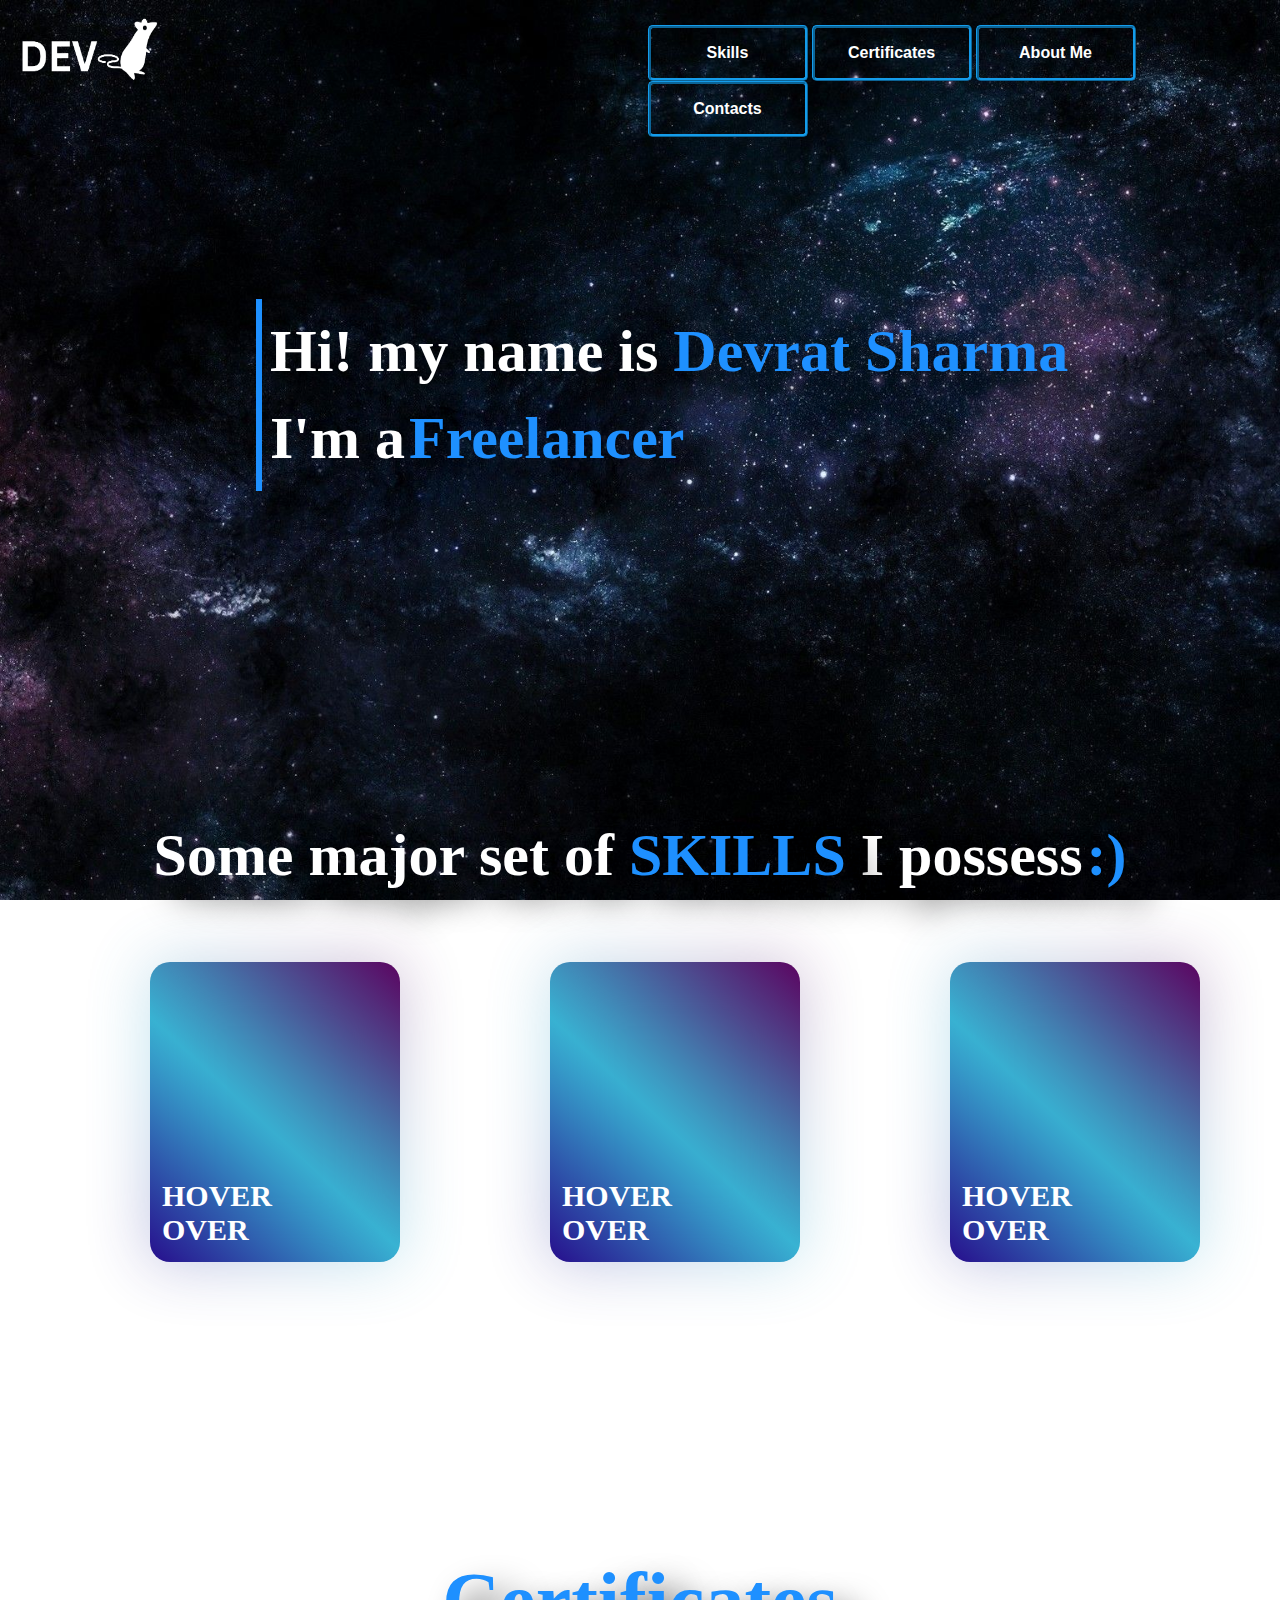
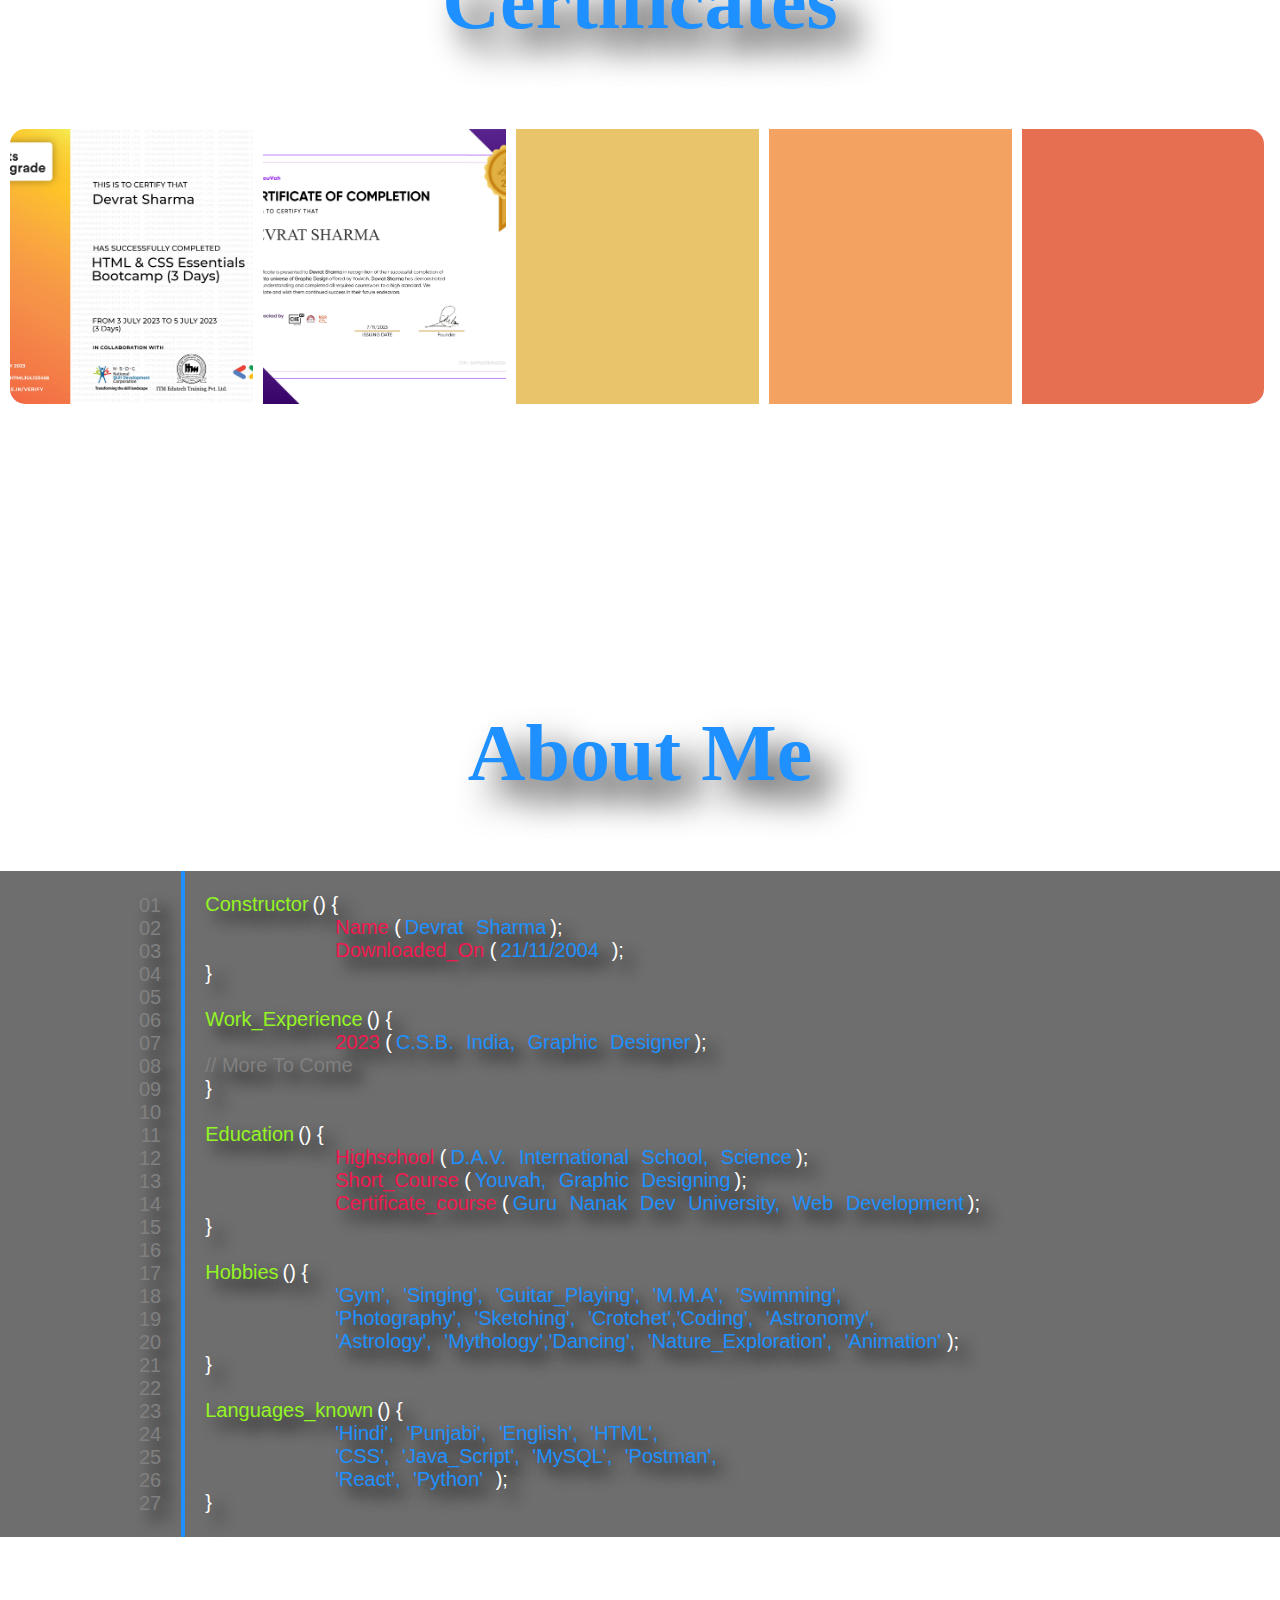
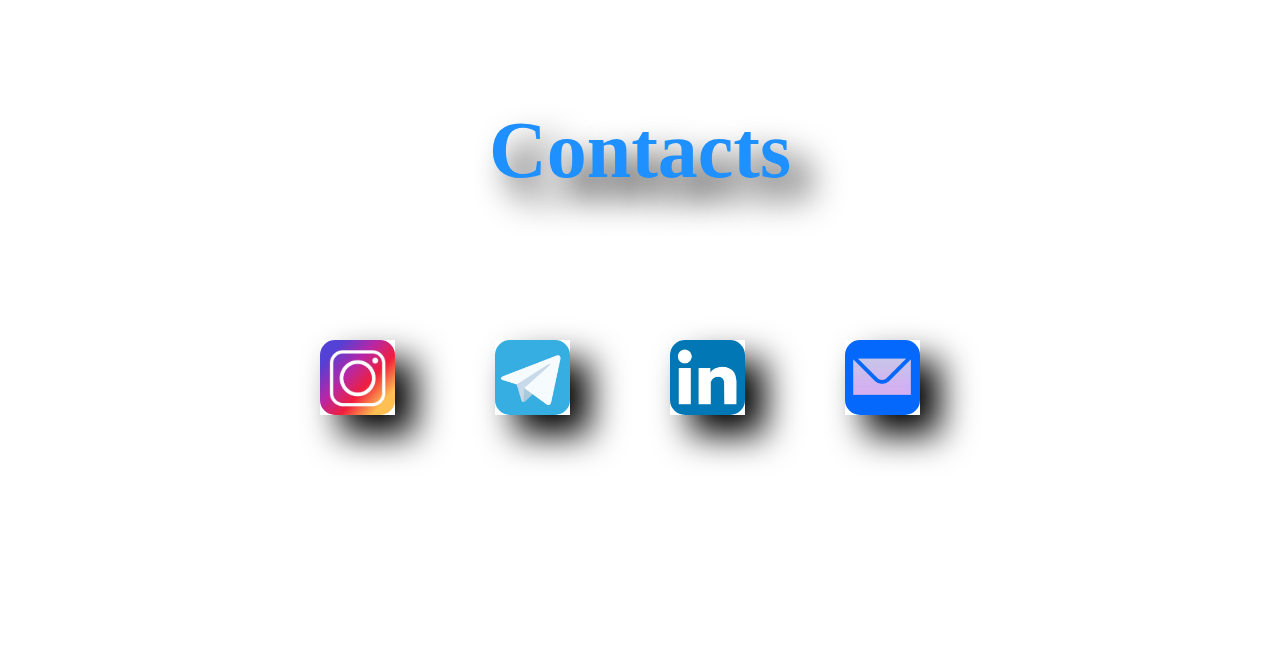
==== index.html @ ae005a3c "Update index.html" ====
<html>
<head>
<meta charset="UTF-8">
<meta name="viewport" content="width=device-width, initial-scale=1.0">
<title>My Portfolio</title>
<link rel="stylesheet" href="bg.css">
</head>
<body>
  <div>
                 <div class=top>
<div class="logo">
    <img src="Dev_logo_w_trans.png" height="75px" width="150px">
</div>
    
    
                <div class="corner_button">
                    <button onclick="scrollFunction1()">Skills</button>
                    <button onclick="scrollFunction2()">Certificates</button>
                    <button onclick="scrollFunction3()">About Me</button>
                    <button onclick="scrollFunction4()">Contacts</button>
                  </div>
                </div>
                  <BR><BR><br>
                    <BR><BR><br>
                        <BR><BR>
                          <br>
                          <BR>
                      
                      
                    
                                             <div class="border">
                                                <br>

    <div class="para">
        <span class="text intro">Hi! my name is </span>
        <span class="text name">Devrat Sharma</span>
     </div>
     <br>

   <div class="container">
    <span class="text first-text">I'm a</span>
    <span class="text sec-text">Freelancer</span>
     </div>
<script>
    const text = document.querySelector(".sec-text");
    const textLoad = () => {
        setTimeout(() => {
            text.textContent = "Freelancer";
        },0);
        setTimeout(() => {
            text.textContent = "F@e$l!n^&r";
        }, 1600);
        setTimeout(() => {
            text.textContent = "!@#$$%$l!@^*&";
        }, 1700);
        setTimeout(() => {
            text.textContent = "D#*(lo#$#r";
        }, 1800);
        setTimeout(() => {
            text.textContent = "D1v#^p7r";
        }, 1900);
        setTimeout(() => {
            text.textContent = "Developer";
        }, 2000);
        setTimeout(() => {
            text.textContent = "D1v#^p7r";
        }, 3600);
        setTimeout(() => {
            text.textContent = "!@#$$%$l!@^*&#(E)";
        }, 3700);
        setTimeout(() => {
            text.textContent = "8r4p%^&c De(ig%^0";
        }, 3800);
        setTimeout(() => {
            text.textContent = "Gr&*h!c D=+ig_er";
        }, 3900);
        setTimeout(() => {
            text.textContent = "Graphic Designer";
        }, 4000);
        setTimeout(() => {
            text.textContent = "Gr&*h!c D=+ig_er";
        }, 5600);
        setTimeout(() => {
            text.textContent = "8r4p%^&c De(ig%^0";
        }, 5700);
        setTimeout(() => {
            text.textContent = "!@#$$%$l!@^*&";
        }, 5800);
        setTimeout(() => {
            text.textContent = "F@e$l!n^&r";
        }, 5900);
    }
    textLoad();
    setInterval(textLoad, 6000);
</script><br>
                                             </div> <br>

<br> <BR><BR><br>
    <BR><BR><br><br><br><br><br>
        
        <BR><BR>  <BR>
            
          
    <div class="skills_heading"  id="cardsid">
      <span class="text start">Some major set of </span>
      <span class="text mid">SKILLS </span>
      <span class="text after"> I </span>
      <span class="text emoji">possess</span>
      <span class="text end">:)</span>
   </div>
               
             <BR><BR><br><br>
<div class="cards"><link rel="stylesheet" href="hovercard.css"><script src="button_refernce.js"></script>
    <div class="hover_card">
        <div class="canvas">
          <div class="tracker tr-1"></div>
          <div class="tracker tr-2"></div>
          <div class="tracker tr-3"></div>
          <div class="tracker tr-4"></div>
          <div class="tracker tr-5"></div>
          <div class="tracker tr-6"></div>
          <div class="tracker tr-7"></div>
          <div class="tracker tr-8"></div>
          <div class="tracker tr-9"></div>
          <div class="tracker tr-10"></div>
          <div class="tracker tr-11"></div>
          <div class="tracker tr-12"></div>
          <div class="tracker tr-13"></div>
          <div class="tracker tr-14"></div>
          <div class="tracker tr-15"></div>
          <div class="tracker tr-16"></div>
          <div class="tracker tr-17"></div>
          <div class="tracker tr-18"></div>
          <div class="tracker tr-19"></div>
          <div class="tracker tr-20"></div>
          <div class="tracker tr-21"></div>
          <div class="tracker tr-22"></div>
          <div class="tracker tr-23"></div>
          <div class="tracker tr-24"></div>
          <div class="tracker tr-25"></div>
          <div id="card">
          <p id="prompt">HOVER OVER</p>
            <div class="title">Graphic<br>Designing</div>
            <div class="subtitle">
              
            </div>
            
          </div>
                   
        </div>
      </div>






    <div class="hover_card">
  <div class="canvas">
    <div class="tracker tr-1"></div>
    <div class="tracker tr-2"></div>
    <div class="tracker tr-3"></div>
    <div class="tracker tr-4"></div>
    <div class="tracker tr-5"></div>
    <div class="tracker tr-6"></div>
    <div class="tracker tr-7"></div>
    <div class="tracker tr-8"></div>
    <div class="tracker tr-9"></div>
    <div class="tracker tr-10"></div>
    <div class="tracker tr-11"></div>
    <div class="tracker tr-12"></div>
    <div class="tracker tr-13"></div>
    <div class="tracker tr-14"></div>
    <div class="tracker tr-15"></div>
    <div class="tracker tr-16"></div>
    <div class="tracker tr-17"></div>
    <div class="tracker tr-18"></div>
    <div class="tracker tr-19"></div>
    <div class="tracker tr-20"></div>
    <div class="tracker tr-21"></div>
    <div class="tracker tr-22"></div>
    <div class="tracker tr-23"></div>
    <div class="tracker tr-24"></div>
    <div class="tracker tr-25"></div>
    <div id="card">
    <p id="prompt">HOVER OVER</p>
      <div class="title">Web<br>Developing</div>
      <div class="subtitle">
        
      </div>
      
    </div>
  </div>
</div>






 <div class="hover_card">
    <div class="canvas">
      <div class="tracker tr-1"></div>
      <div class="tracker tr-2"></div>
      <div class="tracker tr-3"></div>
      <div class="tracker tr-4"></div>
      <div class="tracker tr-5"></div>
      <div class="tracker tr-6"></div>
      <div class="tracker tr-7"></div>
      <div class="tracker tr-8"></div>
      <div class="tracker tr-9"></div>
      <div class="tracker tr-10"></div>
      <div class="tracker tr-11"></div>
      <div class="tracker tr-12"></div>
      <div class="tracker tr-13"></div>
      <div class="tracker tr-14"></div>
      <div class="tracker tr-15"></div>
      <div class="tracker tr-16"></div>
      <div class="tracker tr-17"></div>
      <div class="tracker tr-18"></div>
      <div class="tracker tr-19"></div>
      <div class="tracker tr-20"></div>
      <div class="tracker tr-21"></div>
      <div class="tracker tr-22"></div>
      <div class="tracker tr-23"></div>
      <div class="tracker tr-24"></div>
      <div class="tracker tr-25"></div>
      <div id="card">
      <p id="prompt">HOVER OVER</p>
        <div class="title">Singing<br>and<br> Music Artist</div>
        <div class="subtitle">
          
        </div>
        
      </div>
    </div>
 
  </div>
</div>
<BR><br><br><br><br><BR><br><br><br><br><br><br><br>
<center><div id="certificateid" class="Certificateclass"><p5 style="font-size: 80px; color: dodgerblue; font-weight: 600; text-shadow: 20px 20px 35px rgb(0, 0, 0);">Certificates</p5></div></center>
<BR><BR><br><br>
<div class="palette">
  <div class="color"></div>
  <div class="color"></div>
  <div class="color"><span>#E9C46A</span></div>
  <div class="color"><span>#F4A261</span></div>
  <div class="color"><span>#E76F51</span></div>
</div><link rel="stylesheet" href="carouselend.css">
<BR><br><br><br><br><BR><br><br><br><br><br><br><br>
  <center><div id="aboutid" class="aboutclass"><p6 style="font-size: 80px; color: dodgerblue; font-weight: 600;text-shadow: 20px 20px 35px rgb(0, 0, 0)">About Me</p6></div></center>
  <BR><BR><br><br>
<link rel="stylesheet" href="1about_me.css">
<div class="about_me">
  <div class="numbers">
    <br aria-setsize="0.5px">
    <span>01<br>02<br>03<br>04<br>05<br>06<br>07<br>08<br>09<br>10<br>11<br>12<br>13<br>14<br>15<br>16<br>17<br>18<br>19<br>20<br>21<br>22<br>23<br>24<br>25<br>26<br>27</span>
  </div>
      <div class="text_about_me">
        <br>
        <span class="purple">Constructor</span>
        <span class="white">()  { <br></span>
        <span class="red" style="margin-left: 130px;">Name   </span>
        <span class="white">(</span>
        <span class="blue"> Devrat Sharma</span>
        <span class="white"> ); <br></span>
        <span class="red" style="margin-left: 130px;">Downloaded_On </span>
        <span class="white"> (</span>
        <span class="blue">21/11/2004 </span>
        <span class="white"> ); <br></span>
        <span class="white"> }<br><br></span>
         <span class="purple">Work_Experience</span>
           <span class="white">()  { <br></span>
           <span class="red" style="margin-left: 130px;"> 2023  </span>
           <span class="white">(</span>
           <span class="blue"> C.S.B. India, Graphic Designer</span>
           <span class="white"> ); <br></span>
           <span class="faaltu"> // More To Come <br></span>
           <span class="white"> }<br><br></span>
              <span class="purple">Education</span>
                <span class="white">()  { <br></span>
                  <span class="red" style="margin-left: 130px;">Highschool </span>
                  <span class="white">(</span>
                  <span class="blue"> D.A.V. International School, Science</span>
                  <span class="white"> ); <br></span>
                  <span class="red" style="margin-left: 130px;">Short_Course </span>
                  <span class="white">(</span>
                  <span class="blue"> Youvah, Graphic Designing</span>
                  <span class="white"> ); <br></span>
                  <span class="red" style="margin-left: 130px;">Certificate_course </span>
                  <span class="white">(</span>
                  <span class="blue"> Guru Nanak Dev University, Web Development</span>
                  <span class="white"> ); <br></span>
                  <span class="white"> }<br><br></span>
                      <span class="purple">Hobbies</span>
                       <span class="white">()  { <br></span>
                        <span class="blue" style="margin-left: 130px;">'Gym', 'Singing', 'Guitar_Playing', 'M.M.A', 'Swimming',<br></span>
                        <span class="blue" style="margin-left: 130px;"> 'Photography', 'Sketching', 'Crotchet','Coding', 'Astronomy',<br></span>
                        <span class="blue" style="margin-left: 130px;"> 'Astrology', 'Mythology','Dancing', 'Nature_Exploration', 'Animation'</span><span class="white"> ); <br></span>
                        <span class="white"> }<br><br></span>
                        <span class="purple">Languages_known</span>
                       <span class="white">()  { <br></span>
                        <span class="blue" style="margin-left: 130px;">'Hindi', 'Punjabi', 'English', 'HTML',<br></span><span class="blue" style="margin-left: 130px;"> 'CSS', 'Java_Script', 'MySQL', 'Postman',<br></span><span class="blue" style="margin-left: 130px;"> 'React', 'Python' </span>
                        <span class="white"> ); <br></span>
                        <span class="white"> }<br><br></span>



                    

</div>
</div>
<BR><br><br><br><br><BR><br>
<center><div id="contactid" class="contactclass"><p8 style="font-size: 80px; color: dodgerblue; font-weight: 600; text-shadow: 20px 20px 35px rgb(0, 0, 0);">Contacts</p8></div></center>
<BR><BR><br><br><BR><BR><br><br>
<div class="contact_buttons">
 <button2 style="height: 75px; width: 75px; box-shadow:20px 20px 35px rgb(0, 0, 0) ;" ><a href="https://instagram.com/yoo_dev_chill?igshid=OGQ5ZDc2ODk2ZA==" target="_blank"><img src="instagram.jpg" height="75px" width="75px" class="corners"></a></button2>
 <button3 style="height: 75px; width: 75px;box-shadow:20px 20px 35px rgb(0, 0, 0) ;"><a href="https://t.me/Devrat1144" target="_blank"><img src="2.jpg" height="75px" width="75px" class="corners"></a></button3>
 <button4 style="height: 75px; width: 75px;box-shadow:20px 20px 35px rgb(0, 0, 0) ;"><a href="https://www.linkedin.com/in/devrat-sharma-340b60291/" target="_blank"><img src="1.jpg" height="75px" width="75px" class="corners"></a></button4>

 <button5 style="height: 75px; width: 75px;box-shadow:20px 20px 35px rgb(0, 0, 0) ;"><a href="mailto:devratsharma1144@gmail.com" target="_blank"><img src="gmail.jpg" height="75px" width="75px" class="corners"></a></button5>
 <BR><br><br><br><br><BR><br><br><br><br><br><br><br><BR><BR><br><br>
</div>
</div>
</body>
</html>
---- bg.css ----
body {
    margin: 0;
    padding: 0;
    align-content: center;
    background: url('./background.jpg') no-repeat center center fixed ;
    background-size: cover;
    display: flex;
    height: 100vh;
    overflow-x: hidden;  
}

body::-webkit-scrollbar{
  display: none;
}
.top{display:inline-flex}
.corner_button{float: right;
  
  align-items: right;
  margin-top: 25px;
  margin-left:0px;}
button {
  width: 10em;
  position: relative;
  height: 3.5em;
  border: 3px ridge #149CEA;
  outline: none;
  background-color: transparent;
  color: white;
  transition: 1s;
  border-radius: 0.3em;
  font-size: 16px;
  font-weight: bold;
}

button::after {
  content: "";
  position: absolute;
  top: -10px;
  left: 3%;
  width: 95%;
  height: 40%;
  background-color: #21212100;
  transition: 0.2s;
  transform-origin: center;
}

button::before {
  content: "";
  transform-origin: center;
  position: absolute;
  top: 80%;
  left: 3%;
  width: 95%;
  height: 40%;
  background-color: #21212100;
  transition: 0.5s;
}

button:hover::before, button:hover::after {
  transform: scale(0)
}

button:hover {
  box-shadow: inset 0px 0px 25px #1479EA;
}

 .logo {align-items: left;
  align-items: top;
margin-top: 10px;
margin-left:15px;
}

  div {width: 100%;}
.para{ text-shadow: 20px 20px 35px rgb(0, 0, 0);
  
 }

.para .text.name{
  position: relative;
  color:dodgerblue;
  font-size: 60px;
  font-weight: 600;

}
.para .text.intro{
  color:#FFF;
  font-size: 60px;
  font-weight: 600;
}
.border{margin-left:20%;
border-left: 6px solid dodgerblue;
padding-left: 8px;}
.container .text{
 
  position: relative;
  color: dodgerblue;
  text-shadow: 20px 20px 35px #00000063;
  font-size: 60px;
  font-weight: 600;
}
.container .text.first-text{
  
  color: #FFF;
}
.text.sec-text:before{
  content: "";
  position: absolute;
  top: 0;
  left: 0;
  height: 100%;
  width: 100%;
  
  animation: animate 4s steps(12) infinite;
}
@keyframes animate{
  40%, 60%{
      left: calc(100% + 4px);
  }
  100%{
      left: 0%;
  }}


  .skills_heading{ text-align: center; 
    text-shadow:20px 20px 35px black;
  width:100%;
  size: 100px;
padding-top: 60px;
}
.certificateclass{padding-top: 60px;}
.aboutclass{padding-top: 60px;}
.contactclass{padding-top: 60px;}
  .skills_heading .text.mid{
    position: relative;
    color:dodgerblue;
    font-size: 60px;
    font-weight: 600;
   
 
  
  }
  .skills_heading .text.start{
    color:#FFF;
    font-size: 60px;
    font-weight: 600;}
    .skills_heading .text.end{
      position: relative;
      color:dodgerblue;
      font-size: 60px;
      font-weight: 600;
    
    }
    .skills_heading .text.after{
      color:#FFF;
      font-size: 60px;
      font-weight: 600;}
      .skills_heading .text.emoji{
        color:#FFF;
        font-size: 60px;
        font-weight: 600;
      }
     
                      .corners{border-radius: 15px;}
              .contact_buttons{width: fit-content;
                display: flex;
               margin-left: 25%;
              gap: 100px;}
---- hovercard.css ----
.cards {
    display: flex;
    width: 100%;
    gap: 150px;
    margin-left:150px ;
  }

.hover_card {
    position: relative;
    width: 250px;
    height: 300px;
    transition: 200ms;
  }
  
  .hover_card:active {
    width: 140px;
    height: 200px;
  }
  
  #card {
    position: absolute;
    inset: 0;
    z-index: 0;
    display: flex;
    justify-content: center;
    align-items: center;
    border-radius: 20px;
    transition: 700ms;
    background: linear-gradient(43deg, rgb(39, 11, 139) 0%, rgb(56, 181, 212) 46%, rgb(92, 2, 95) 100%);
  }
  
  .subtitle {
    transform: translateY(160px);
    color: rgb(134, 110, 221);
    text-align: center;
    width: 100%;
  }
  
  .title {
    opacity: 0;
    transition-duration: 300ms;
    transition-timing-function: ease-in-out-out;
    transition-delay: 100ms;
    position: absolute;
    
   text-align: center;
    font-size: 40px;
    font-weight: bold;
    color: white;
  }
  
  .tracker:hover ~ #card .title {
    opacity: 1;
  }
  
  #prompt {
    bottom: -15px;
    left: 12px;
    z-index: 20;
    font-size: 30px;
    font-weight: bold;
   
    transition: 300ms ease-in-out-out;
    position: absolute;
    max-width: 110px;
    color: rgb(255, 255, 255);
  }
  
  .tracker {
    position: absolute;
    z-index: 200;
    width: 100%;
    height: 100%;
  }
  
  .tracker:hover {
    cursor: pointer;
  }
  
  .tracker:hover ~ #card #prompt {
    opacity: 0;
  }
  
  .tracker:hover ~ #card {
    transition: 300ms;
    filter: brightness(1.1);
  }
  
  .hover_card:hover #card::before {
    transition: 200ms;
    content: '';
    opacity: 80%;
  }
  
  .canvas {
    perspective: 800px;
    inset: 0;
    z-index: 200;
    position: absolute;
    display: grid;
    grid-template-columns: 1fr 1fr 1fr 1fr 1fr;
    grid-template-rows: 1fr 1fr 1fr 1fr 1fr;
    gap: 0px 0px;
    grid-template-areas: "tr-1 tr-2 tr-3 tr-4 tr-5"
      "tr-6 tr-7 tr-8 tr-9 tr-10"
      "tr-11 tr-12 tr-13 tr-14 tr-15"
      "tr-16 tr-17 tr-18 tr-19 tr-20"
      "tr-21 tr-22 tr-23 tr-24 tr-25";
  }
  
  #card::before {
    content: '';
    background: linear-gradient(43deg, rgb(39, 11, 139) 0%, rgb(56, 181, 212) 46%, rgb(92, 2, 95) 100%);
    filter: blur(2rem);
    opacity: 30%;
    width: 100%;
    height: 100%;
    position: absolute;
    z-index: -1;
    transition: 200ms;
  }
  
  .tr-1 {
    grid-area: tr-1;
  }
  
  .tr-2 {
    grid-area: tr-2;
  }
  
  .tr-3 {
    grid-area: tr-3;
  }
  
  .tr-4 {
    grid-area: tr-4;
  }
  
  .tr-5 {
    grid-area: tr-5;
  }
  
  .tr-6 {
    grid-area: tr-6;
  }
  
  .tr-7 {
    grid-area: tr-7;
  }
  
  .tr-8 {
    grid-area: tr-8;
  }
  
  .tr-9 {
    grid-area: tr-9;
  }
  
  .tr-10 {
    grid-area: tr-10;
  }
  
  .tr-11 {
    grid-area: tr-11;
  }
  
  .tr-12 {
    grid-area: tr-12;
  }
  
  .tr-13 {
    grid-area: tr-13;
  }
  
  .tr-14 {
    grid-area: tr-14;
  }
  
  .tr-15 {
    grid-area: tr-15;
  }
  
  .tr-16 {
    grid-area: tr-16;
  }
  
  .tr-17 {
    grid-area: tr-17;
  }
  
  .tr-18 {
    grid-area: tr-18;
  }
  
  .tr-19 {
    grid-area: tr-19;
  }
  
  .tr-20 {
    grid-area: tr-20;
  }
  
  .tr-21 {
    grid-area: tr-21;
  }
  
  .tr-22 {
    grid-area: tr-22;
  }
  
  .tr-23 {
    grid-area: tr-23;
  }
  
  .tr-24 {
    grid-area: tr-24;
  }
  
  .tr-25 {
    grid-area: tr-25;
  }
  
  .tr-1:hover ~ #card {
    transition: 125ms ease-in-out;
    transform: rotateX(20deg) rotateY(-10deg) rotateZ(0deg);
  }
  
  .tr-2:hover ~ #card {
    transition: 125ms ease-in-out;
    transform: rotateX(20deg) rotateY(-5deg) rotateZ(0deg);
  }
  
  .tr-3:hover ~ #card {
    transition: 125ms ease-in-out;
    transform: rotateX(20deg) rotateY(0deg) rotateZ(0deg);
  }
  
  .tr-4:hover ~ #card {
    transition: 125ms ease-in-out;
    transform: rotateX(20deg) rotateY(5deg) rotateZ(0deg);
  }
  
  .tr-5:hover ~ #card {
    transition: 125ms ease-in-out;
    transform: rotateX(20deg) rotateY(10deg) rotateZ(0deg);
  }
  
  .tr-6:hover ~ #card {
    transition: 125ms ease-in-out;
    transform: rotateX(10deg) rotateY(-10deg) rotateZ(0deg);
  }
  
  .tr-7:hover ~ #card {
    transition: 125ms ease-in-out;
    transform: rotateX(10deg) rotateY(-5deg) rotateZ(0deg);
  }
  
  .tr-8:hover ~ #card {
    transition: 125ms ease-in-out;
    transform: rotateX(10deg) rotateY(0deg) rotateZ(0deg);
  }
  
  .tr-9:hover ~ #card {
    transition: 125ms ease-in-out;
    transform: rotateX(10deg) rotateY(5deg) rotateZ(0deg);
  }
  
  .tr-10:hover ~ #card {
    transition: 125ms ease-in-out;
    transform: rotateX(10deg) rotateY(10deg) rotateZ(0deg);
  }
  
  .tr-11:hover ~ #card {
    transition: 125ms ease-in-out;
    transform: rotateX(0deg) rotateY(-10deg) rotateZ(0deg);
  }
  
  .tr-12:hover ~ #card {
    transition: 125ms ease-in-out;
    transform: rotateX(0deg) rotateY(-5deg) rotateZ(0deg);
  }
  
  .tr-13:hover ~ #card {
    transition: 125ms ease-in-out;
    transform: rotateX(0deg) rotateY(0deg) rotateZ(0deg);
  }
  
  .tr-14:hover ~ #card {
    transition: 125ms ease-in-out;
    transform: rotateX(0deg) rotateY(5deg) rotateZ(0deg);
  }
  
  .tr-15:hover ~ #card {
    transition: 125ms ease-in-out;
    transform: rotateX(0deg) rotateY(10deg) rotateZ(0deg);
  }
  
  .tr-16:hover ~ #card {
    transition: 125ms ease-in-out;
    transform: rotateX(-10deg) rotateY(-10deg) rotateZ(0deg);
  }
  
  .tr-17:hover ~ #card {
    transition: 125ms ease-in-out;
    transform: rotateX(-10deg) rotateY(-5deg) rotateZ(0deg);
  }
  
  .tr-18:hover ~ #card {
    transition: 125ms ease-in-out;
    transform: rotateX(-10deg) rotateY(0deg) rotateZ(0deg);
  }
  
  .tr-19:hover ~ #card {
    transition: 125ms ease-in-out;
    transform: rotateX(-10deg) rotateY(5deg) rotateZ(0deg);
  }
  
  .tr-20:hover ~ #card {
    transition: 125ms ease-in-out;
    transform: rotateX(-10deg) rotateY(10deg) rotateZ(0deg);
  }
  
  .tr-21:hover ~ #card {
    transition: 125ms ease-in-out;
    transform: rotateX(-20deg) rotateY(-10deg) rotateZ(0deg);
  }
  
  .tr-22:hover ~ #card {
    transition: 125ms ease-in-out;
    transform: rotateX(-20deg) rotateY(-5deg) rotateZ(0deg);
  }
  
  .tr-23:hover ~ #card {
    transition: 125ms ease-in-out;
    transform: rotateX(-20deg) rotateY(0deg) rotateZ(0deg);
  }
  
  .tr-24:hover ~ #card {
    transition: 125ms ease-in-out;
    transform: rotateX(-20deg) rotateY(5deg) rotateZ(0deg);
  }
  
  .tr-25:hover ~ #card {
    transition: 125ms ease-in-out;
    transform: rotateX(-20deg) rotateY(10deg) rotateZ(0deg);
  }
  
  .noselect {
    -webkit-touch-callout: none;
     /* iOS Safari */
    -webkit-user-select: none;
     /* Safari */
     /* Konqueror HTML */
    -moz-user-select: none;
     /* Old versions of Firefox */
    -ms-user-select: none;
     /* Internet Explorer/Edge */
    user-select: none;
     /* Non-prefixed version, currently
                                      supported by Chrome, Edge, Opera and Firefox */
  }/*works janky on mobile :<*/
---- carouselend.css ----
.palette {
  display: flex;
  margin-left: 30px;
  height: 275px;
  width: 98%;
  border-radius: 15px;
  overflow: hidden;
  margin: 10px;
  gap: 10px;
 /* recomiendo quitar esto/quit this */
}

.color {
  height: 100%;
  flex: 1;
  display: flex;
  align-items: center;
  justify-content: center;
  color: white;
  font-weight: 600;
  letter-spacing: 1px;
  transition: all 0.3s ease-out;
  cursor: pointer;
}

.color span {
  opacity: 0;
  transition: opacity 0.1s linear;
}

.color:nth-child(1) {
  background: url('./LUEHTMLJUL123456_page-0001.jpg');
  background-size: cover;
  background-position: center;
}

.color:nth-child(2) {
  background: url('./youvah1_page-0001.jpg');
  background-size: cover;
  background-position: center;
}

.color:nth-child(3) {
  background: #e9c46a;
}

.color:nth-child(4) {
  background: #f4a261;
}

.color:nth-child(5) {
  background: #e76f51;
}

.color:hover {
  flex: 2;
  box-shadow: rgba(100, 100, 111, 0.2) 0px 7px 29px 0px;
}

.color:hover span {
  opacity: 1;
}
---- 1about_me.css ----
.about_me{

    background-color: rgba(0, 0, 0, 0.568);
    display: inline-flex;
   gap: 20px;

    
}
.numbers{font-size: 25px;

  
    width: 15%;
    color: grey;
    text-shadow: 10px 10px 15px black;
    font-size: 20px;
    font-family:'Franklin Gothic Medium', 'Arial Narrow', Arial, sans-serif;
text-align: right;}

.text_about_me{
    border-left: 4px solid dodgerblue;
    padding-left: 20px;
padding-top: 4px;}
.text_about_me .purple{
color: rgb(147, 245, 35);
text-shadow: 10px 10px 15px black;
font-size: 20px;
font-family:'Franklin Gothic Medium', 'Arial Narrow', Arial, sans-serif;
}
.text_about_me .white{
    color: white;
    text-shadow: 10px 10px 15px black;
    font-size: 20px;
    font-family:'Franklin Gothic Medium', 'Arial Narrow', Arial, sans-serif;
    }
    .text_about_me .red{
        color: rgb(240, 24, 78);
        text-shadow: 10px 10px 15px black;
        font-size: 20px;
        font-family:'Franklin Gothic Medium', 'Arial Narrow', Arial, sans-serif;
        }
        .text_about_me .blue{
            color: dodgerblue;
            text-shadow: 10px 10px 15px black;
            font-size: 20px;
            font-family:'Franklin Gothic Medium', 'Arial Narrow', Arial, sans-serif;
            word-spacing: 7px;
            }
            .text_about_me .faaltu{
                color: grey;
                text-shadow: 10px 10px 15px black;
                font-size: 20px;
                font-family:'Franklin Gothic Medium', 'Arial Narrow', Arial, sans-serif;
                }
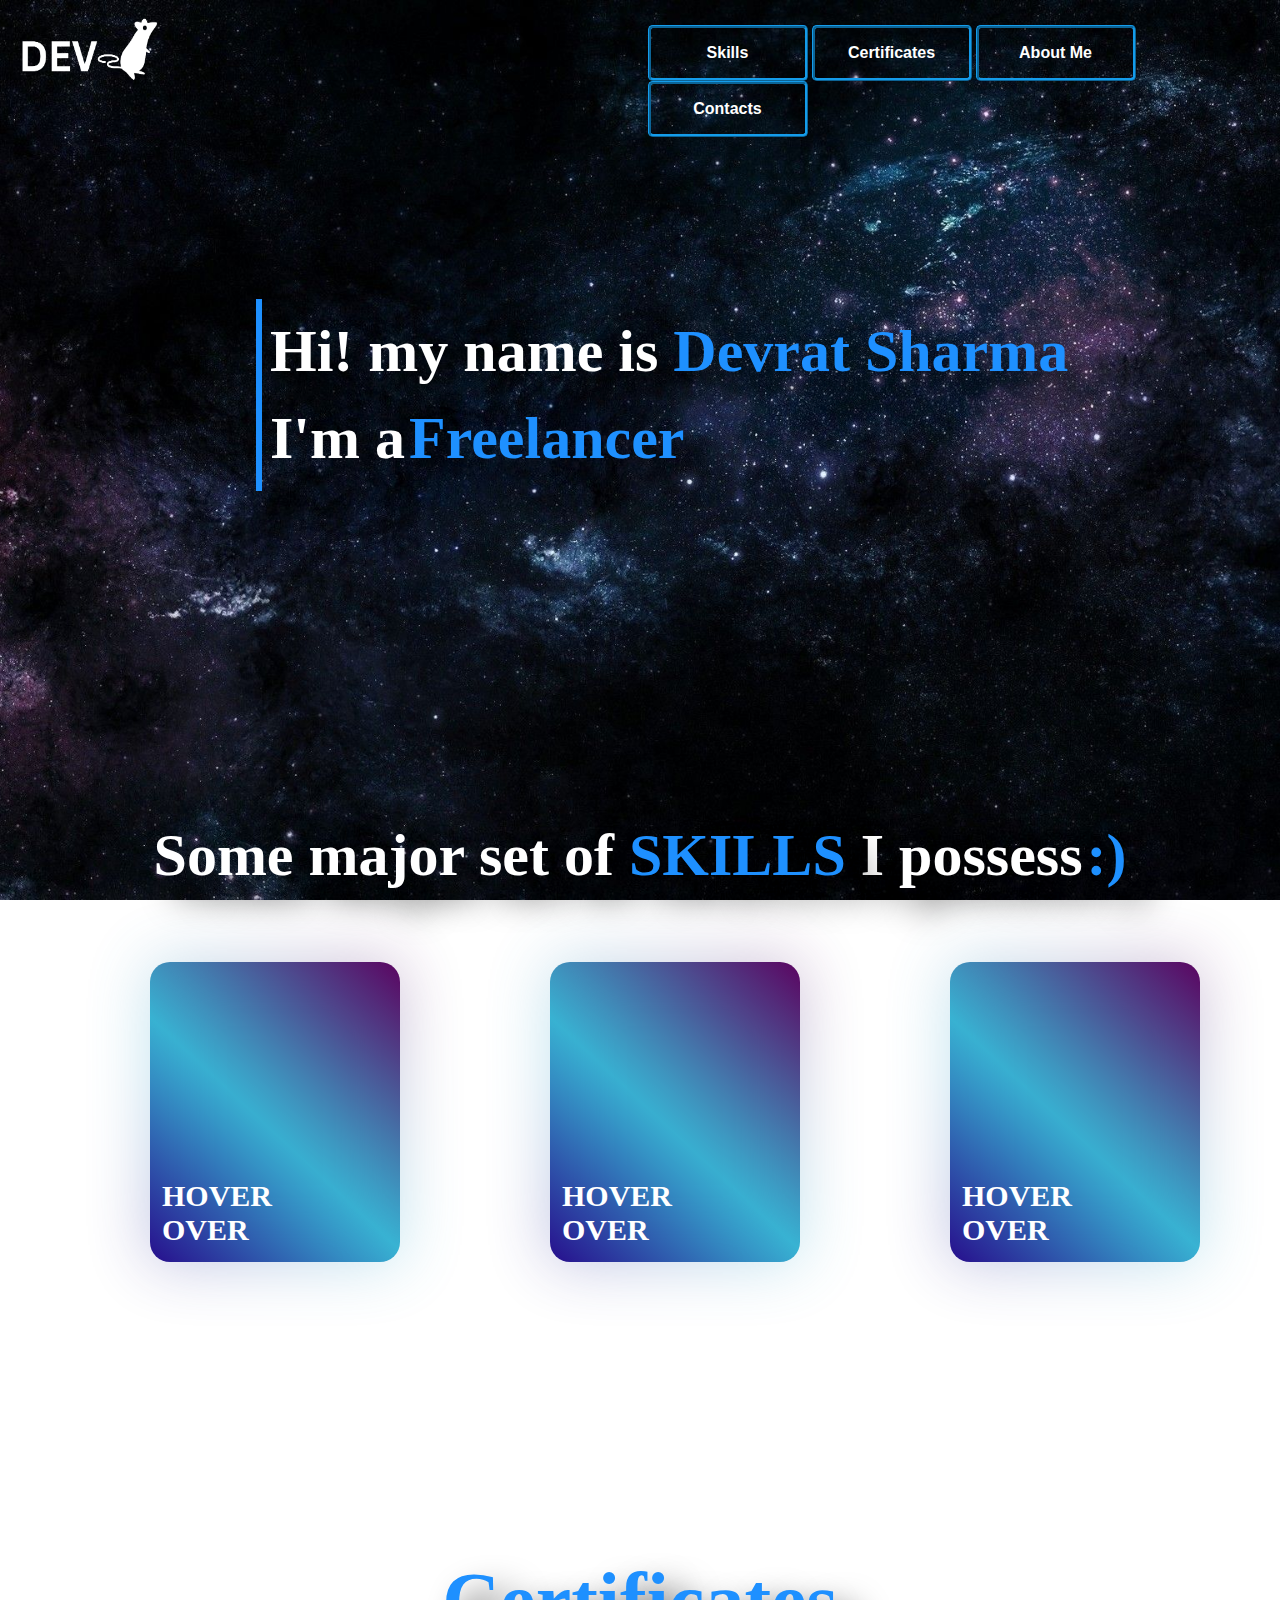
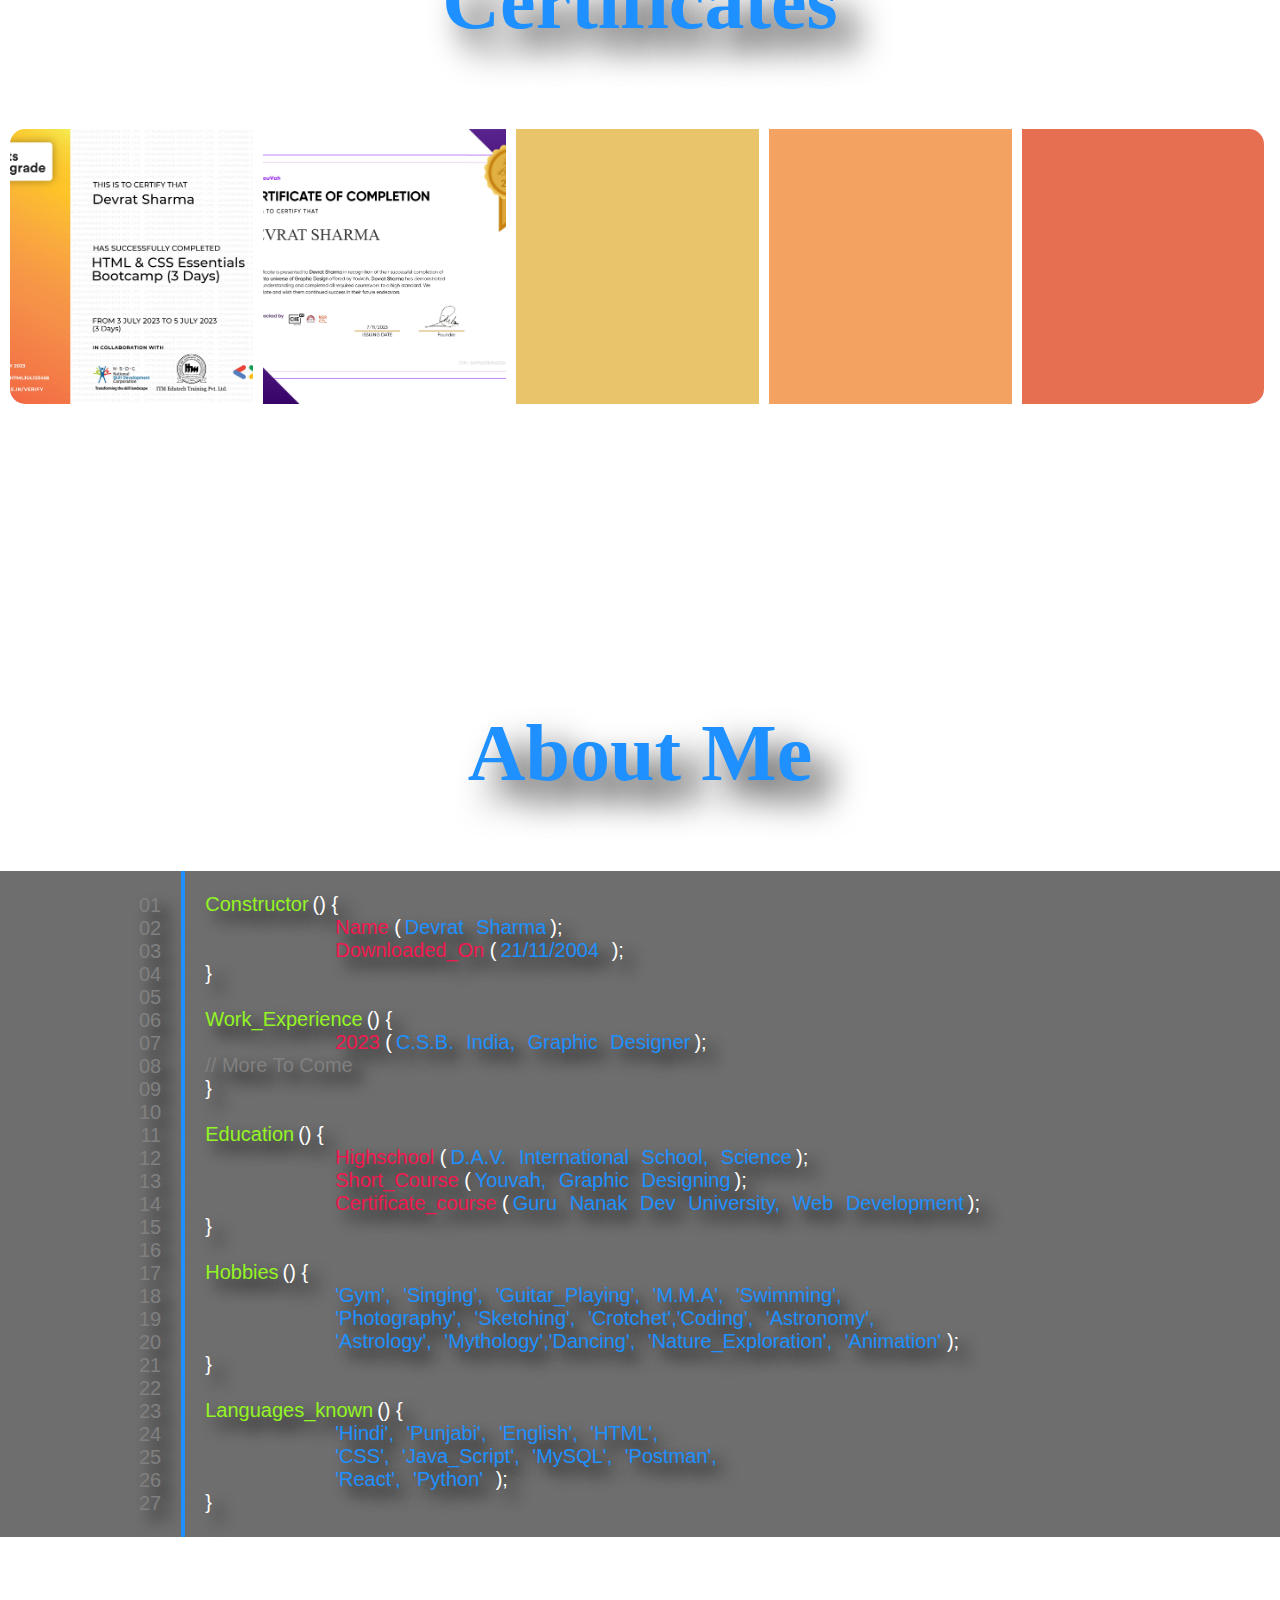
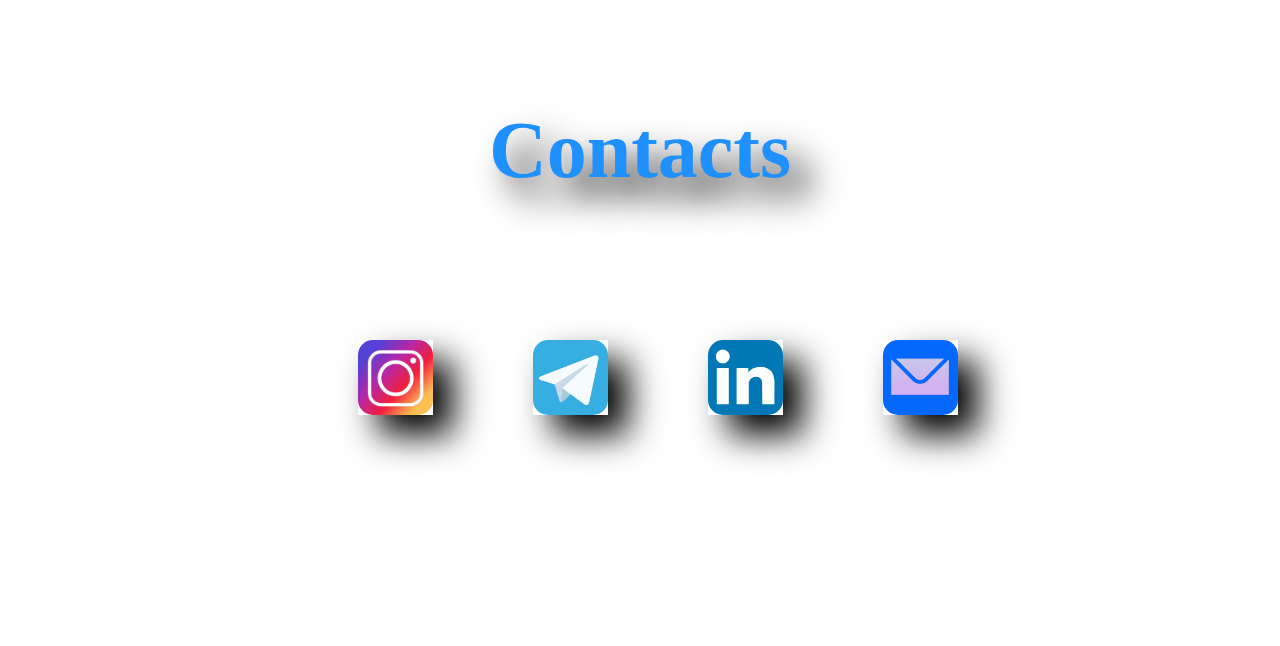
==== commit 96de4a44: "Update index.html" ====
--- a/index.html
+++ b/index.html
@@ -5,10 +5,11 @@
 <meta name="viewport" content="width=device-width, initial-scale=1.0">
 <title>My Portfolio</title>
 <link rel="stylesheet" href="bg.css">
+
 </head>
 <body>
-  <div>
-                 <div class=top>
+  <div class= "screen">
+                 <div class="top">
 <div class="logo">
     <img src="Dev_logo_w_trans.png" height="75px" width="150px">
 </div>
--- a/bg.css
+++ b/bg.css
@@ -1,3 +1,24 @@
+::-webkit-scrollbar {
+  width: 10px;
+  background: url('./background1.jpg');
+
+}
+
+
+::-webkit-scrollbar-track {
+  box-shadow: inset 0 0 5px rgba(0, 0, 0, 0.568);
+   background: rgba(37, 4, 65, 0);
+   
+
+}
+
+
+::-webkit-scrollbar-thumb {
+  background: linear-gradient(20deg, rgb(39, 11, 139) 0%, rgb(56, 181, 212) 46%, rgb(92, 2, 95) 100%);
+  border-radius: 10px;
+    height:5px;
+}
+
 body {
     margin: 0;
     padding: 0;
@@ -9,9 +30,7 @@
     overflow-x: hidden;  
 }
 
-body::-webkit-scrollbar{
-  display: none;
-}
+.screen{width:100%;}
 .top{display:inline-flex}
 .corner_button{float: right;
   
@@ -163,7 +182,7 @@
                       .corners{border-radius: 15px;}
               .contact_buttons{width: fit-content;
                 display: flex;
-               margin-left: 25%;
+               margin-left:28%;
               gap: 100px;}
         
         
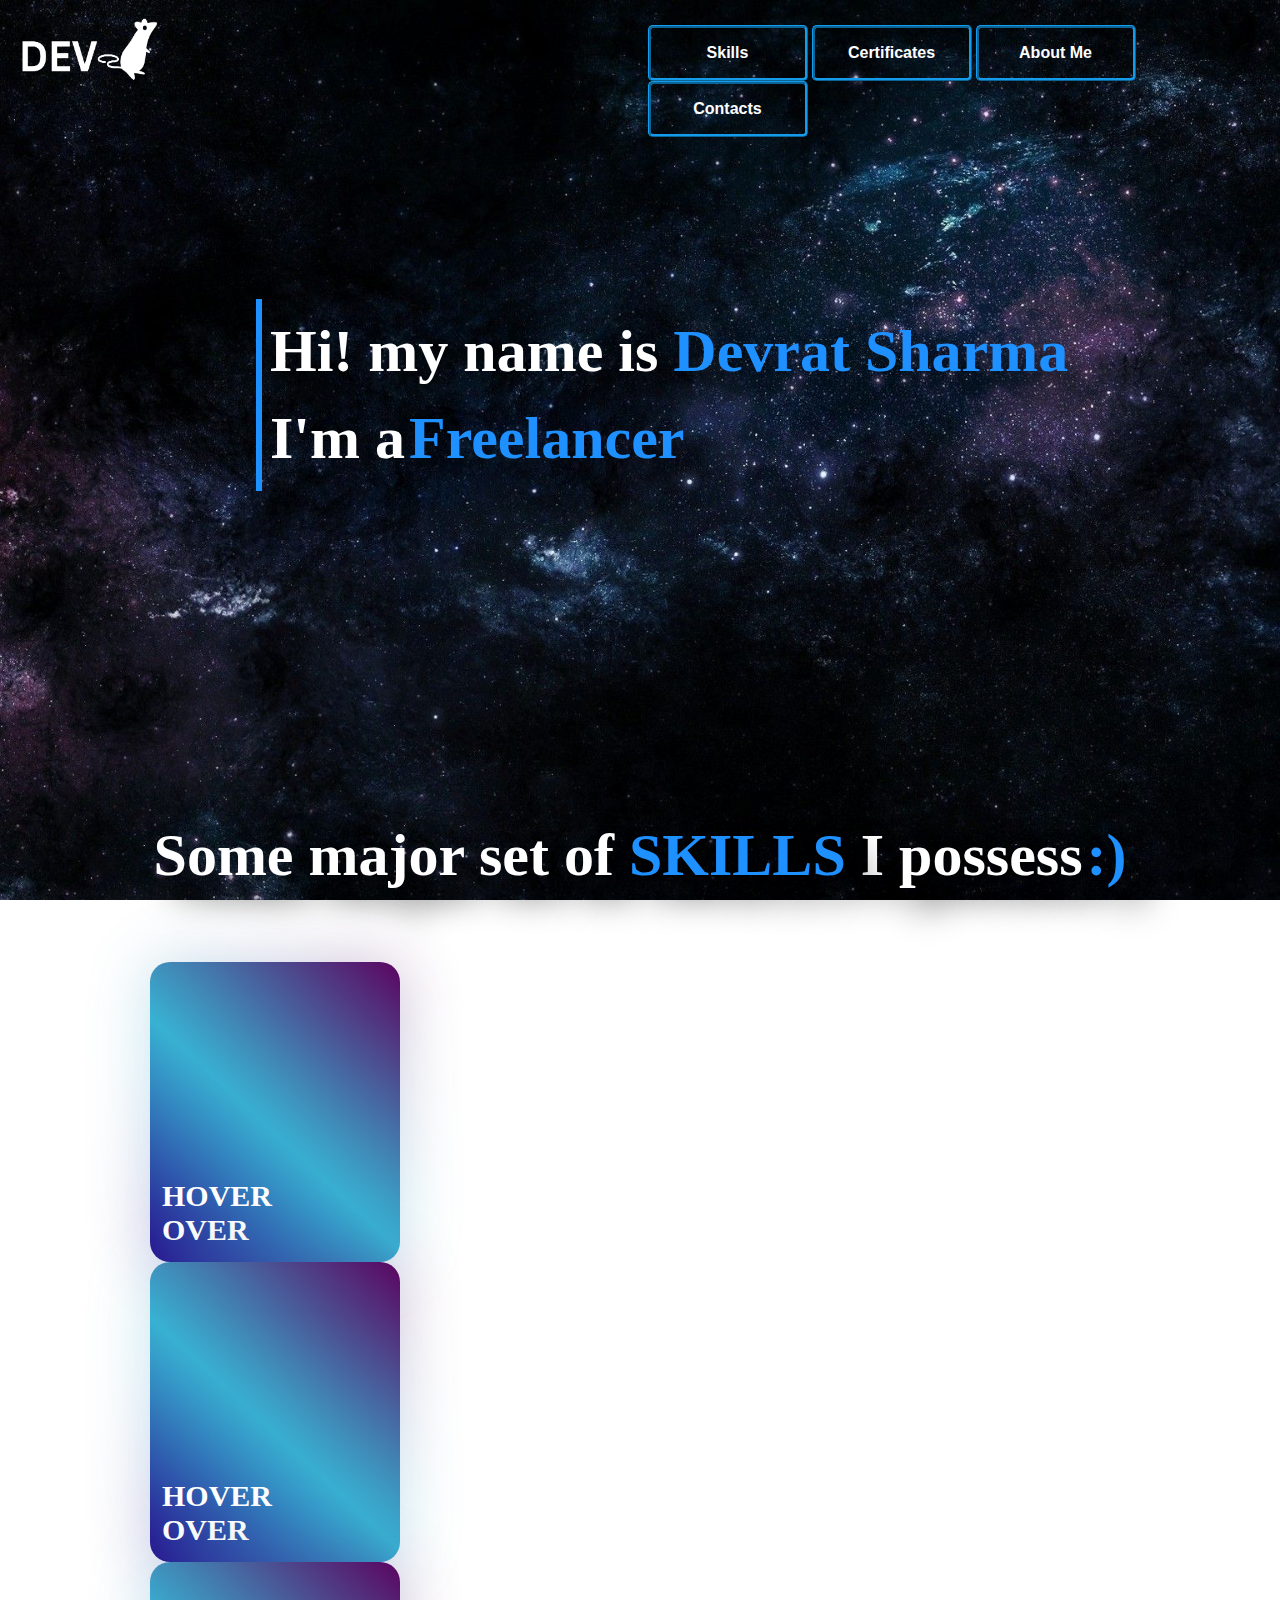
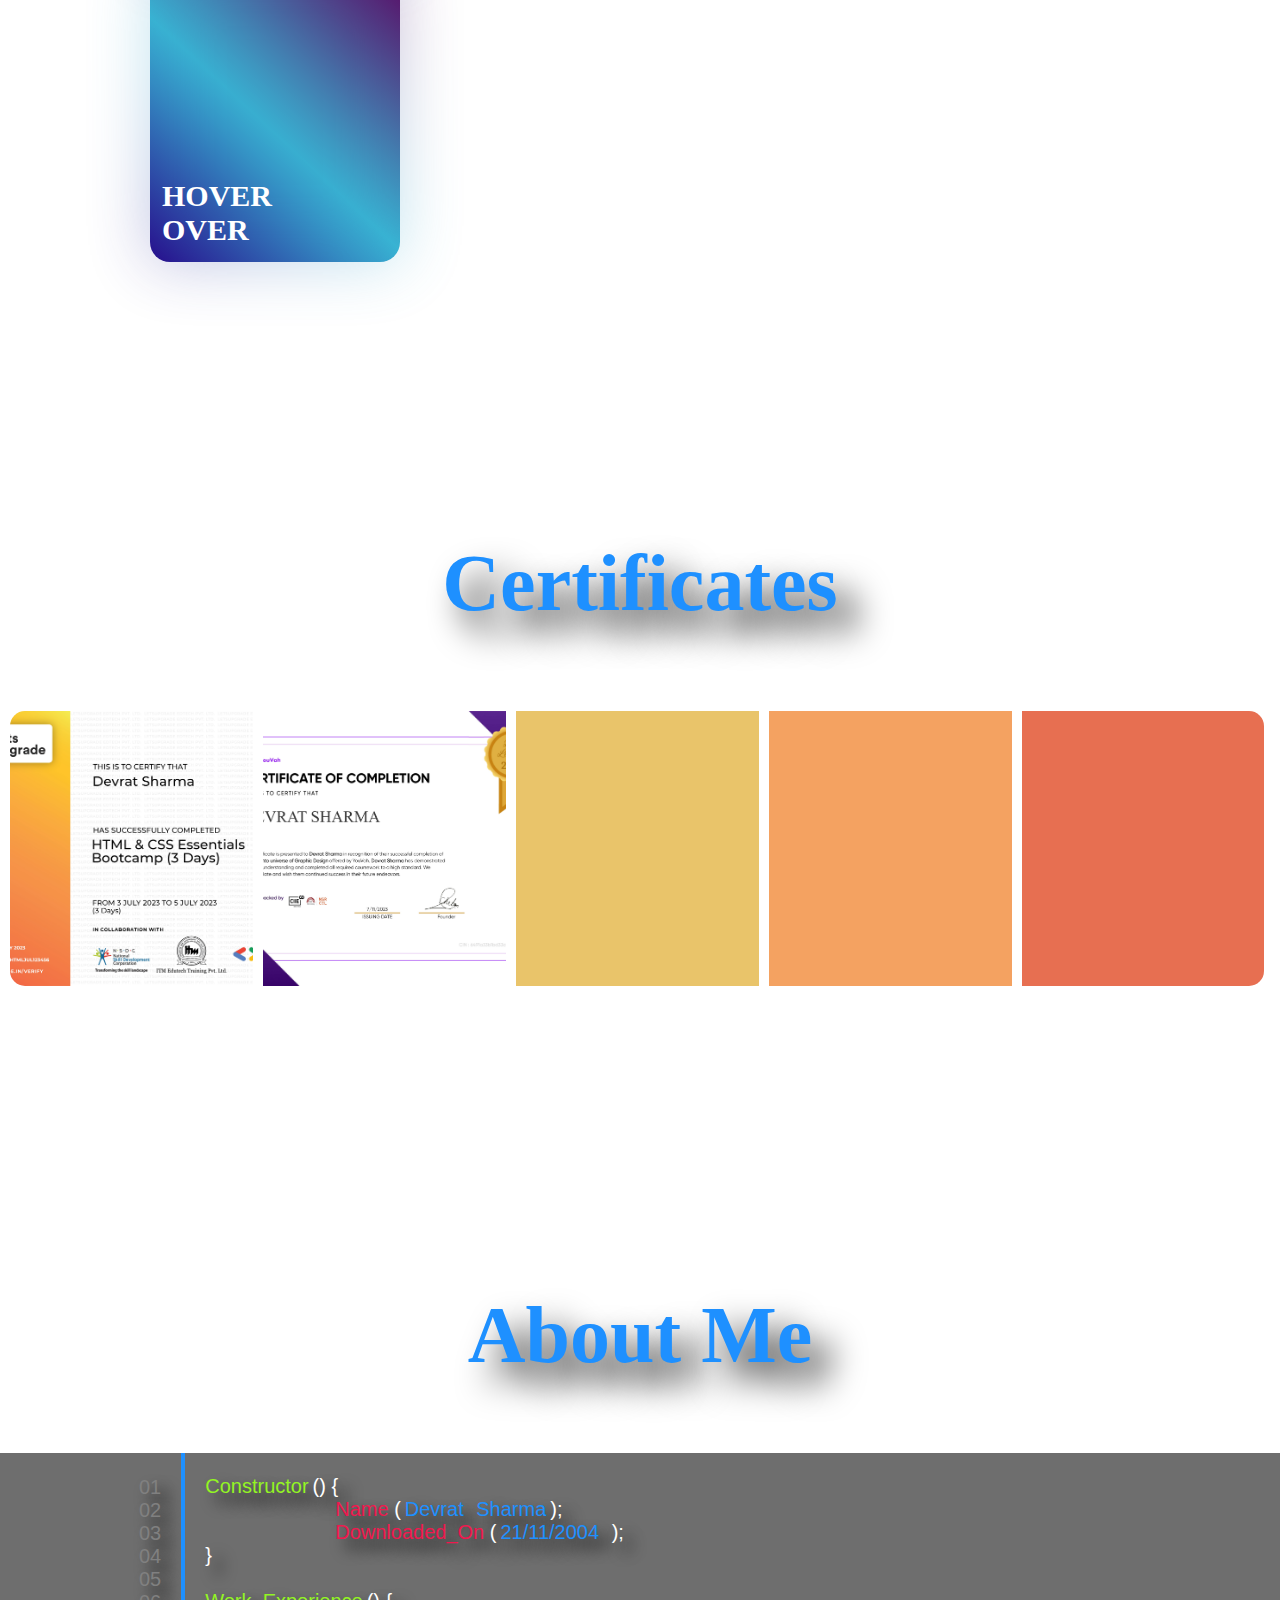
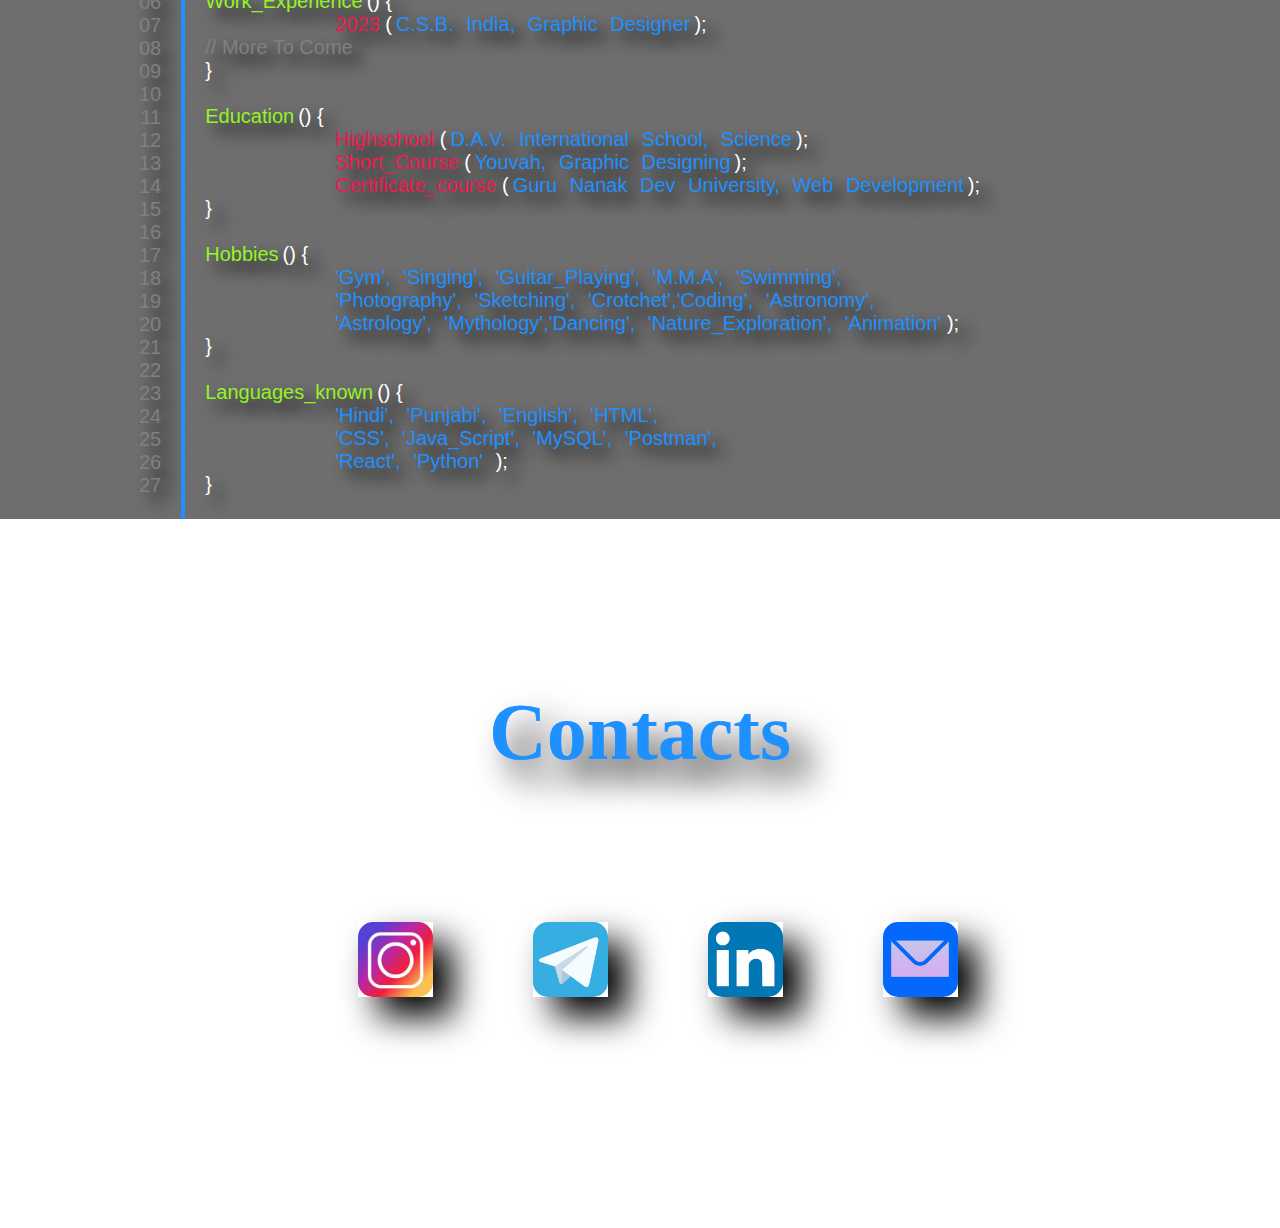
==== commit 178a2ec9: "Update index.html" ====
--- a/index.html
+++ b/index.html
@@ -111,7 +111,7 @@
       <span class="text end">:)</span>
    </div>
                
-             <BR><BR><br><br>
+             <BR><BR><br><br><div class="carddisplay">
 <div class="cards"><link rel="stylesheet" href="hovercard.css"><script src="button_refernce.js"></script>
     <div class="hover_card">
         <div class="canvas">
@@ -239,6 +239,7 @@
  
   </div>
 </div>
+             </div>
 <BR><br><br><br><br><BR><br><br><br><br><br><br><br>
 <center><div id="certificateid" class="Certificateclass"><p5 style="font-size: 80px; color: dodgerblue; font-weight: 600; text-shadow: 20px 20px 35px rgb(0, 0, 0);">Certificates</p5></div></center>
 <BR><BR><br><br>
--- a/hovercard.css
+++ b/hovercard.css
@@ -1,5 +1,5 @@
+.carddisplay{ display: inline-flex;}
 .cards {
-    display: flex;
     width: 100%;
     gap: 150px;
     margin-left:150px ;
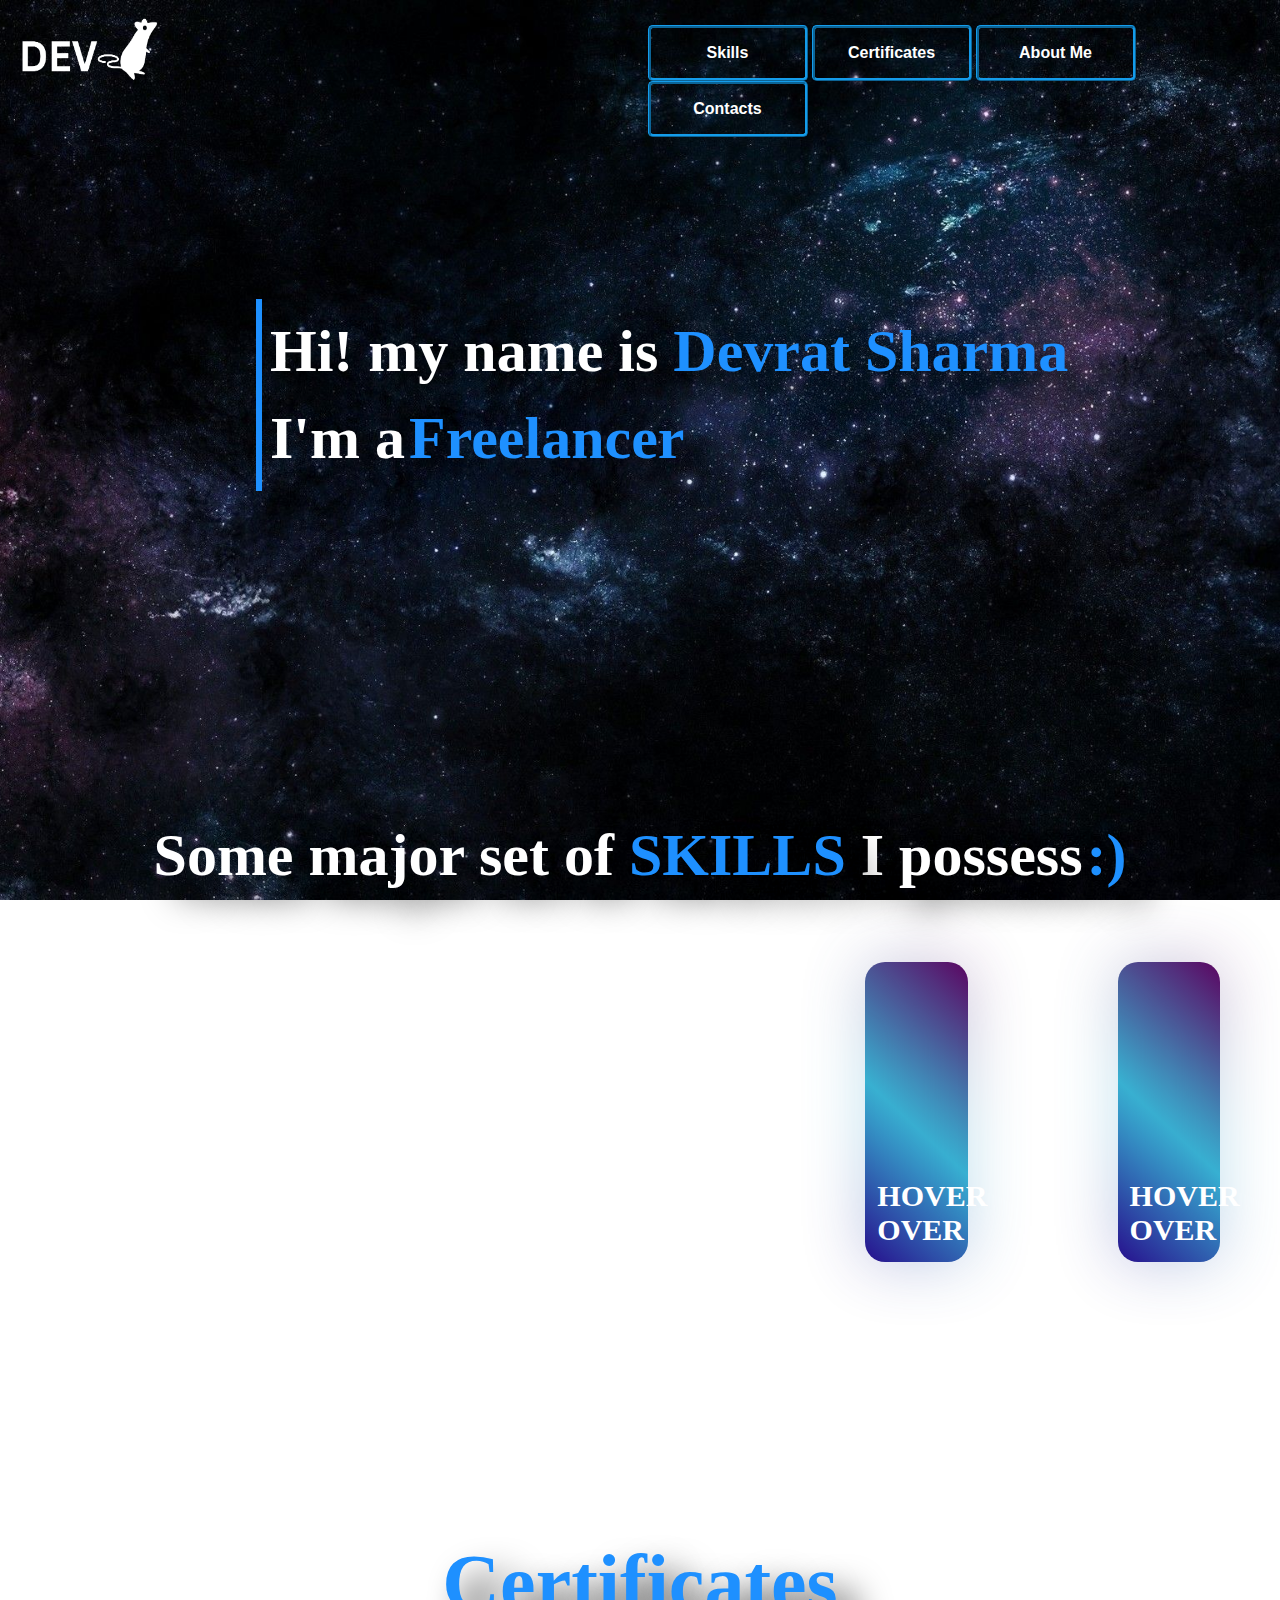
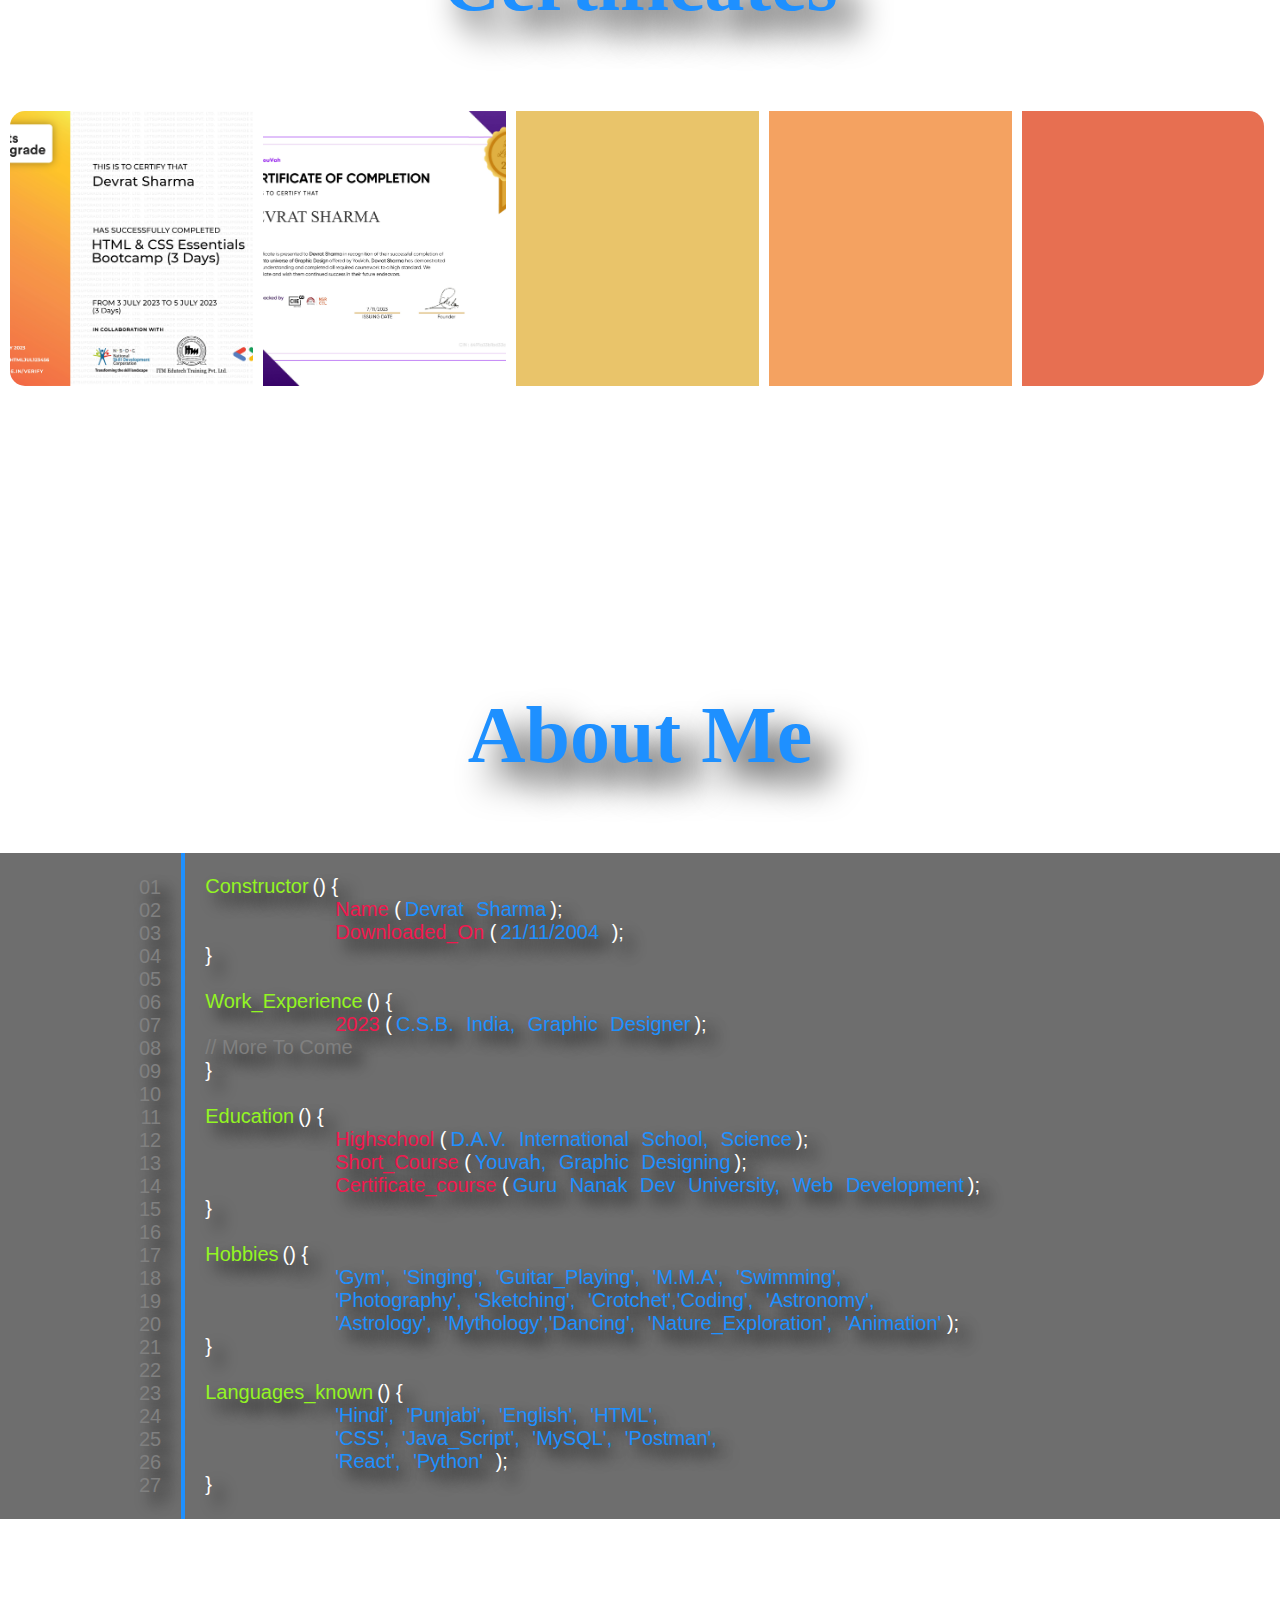
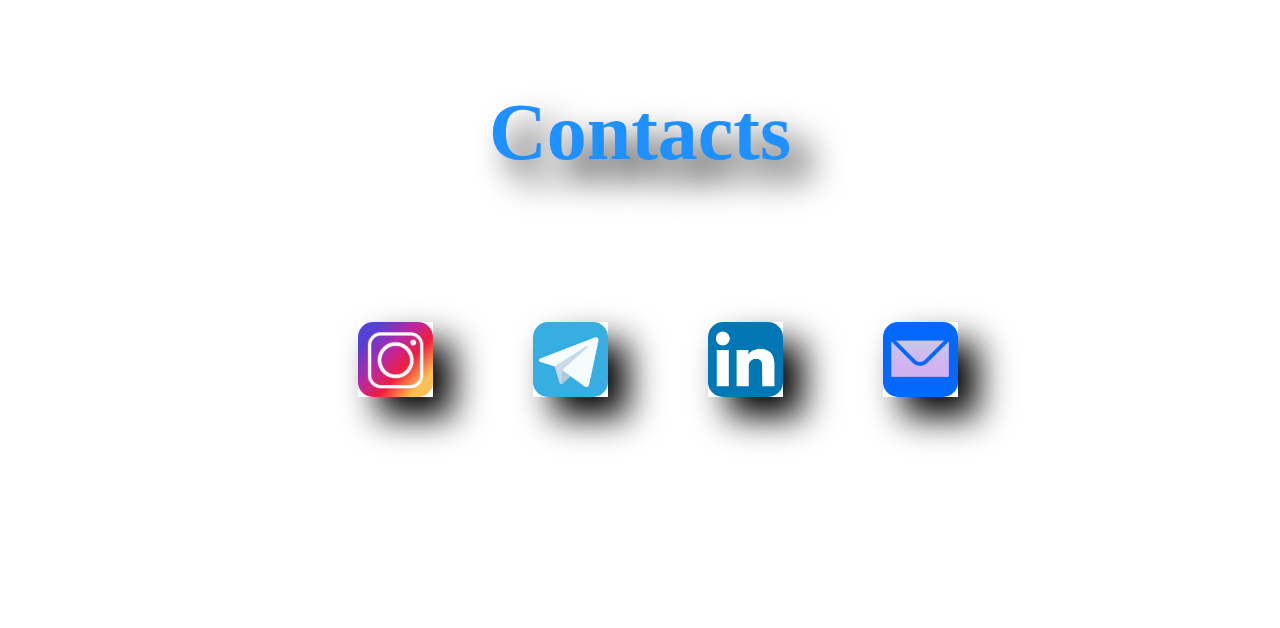
==== commit 1339afdc: "Update index.html" ====
--- a/index.html
+++ b/index.html
@@ -111,8 +111,9 @@
       <span class="text end">:)</span>
    </div>
                
-             <BR><BR><br><br><div class="carddisplay">
+             <BR><BR><br><br>
 <div class="cards"><link rel="stylesheet" href="hovercard.css"><script src="button_refernce.js"></script>
+  <div> </div>
     <div class="hover_card">
         <div class="canvas">
           <div class="tracker tr-1"></div>
@@ -239,7 +240,7 @@
  
   </div>
 </div>
-             </div>
+             
 <BR><br><br><br><br><BR><br><br><br><br><br><br><br>
 <center><div id="certificateid" class="Certificateclass"><p5 style="font-size: 80px; color: dodgerblue; font-weight: 600; text-shadow: 20px 20px 35px rgb(0, 0, 0);">Certificates</p5></div></center>
 <BR><BR><br><br>
--- a/hovercard.css
+++ b/hovercard.css
@@ -1,8 +1,8 @@
-.carddisplay{ display: inline-flex;}
-.cards {
-    width: 100%;
+
+.cards {display: inline-flex;
+    
     gap: 150px;
-    margin-left:150px ;
+    margin-left:15% ;
   }
 
 .hover_card {
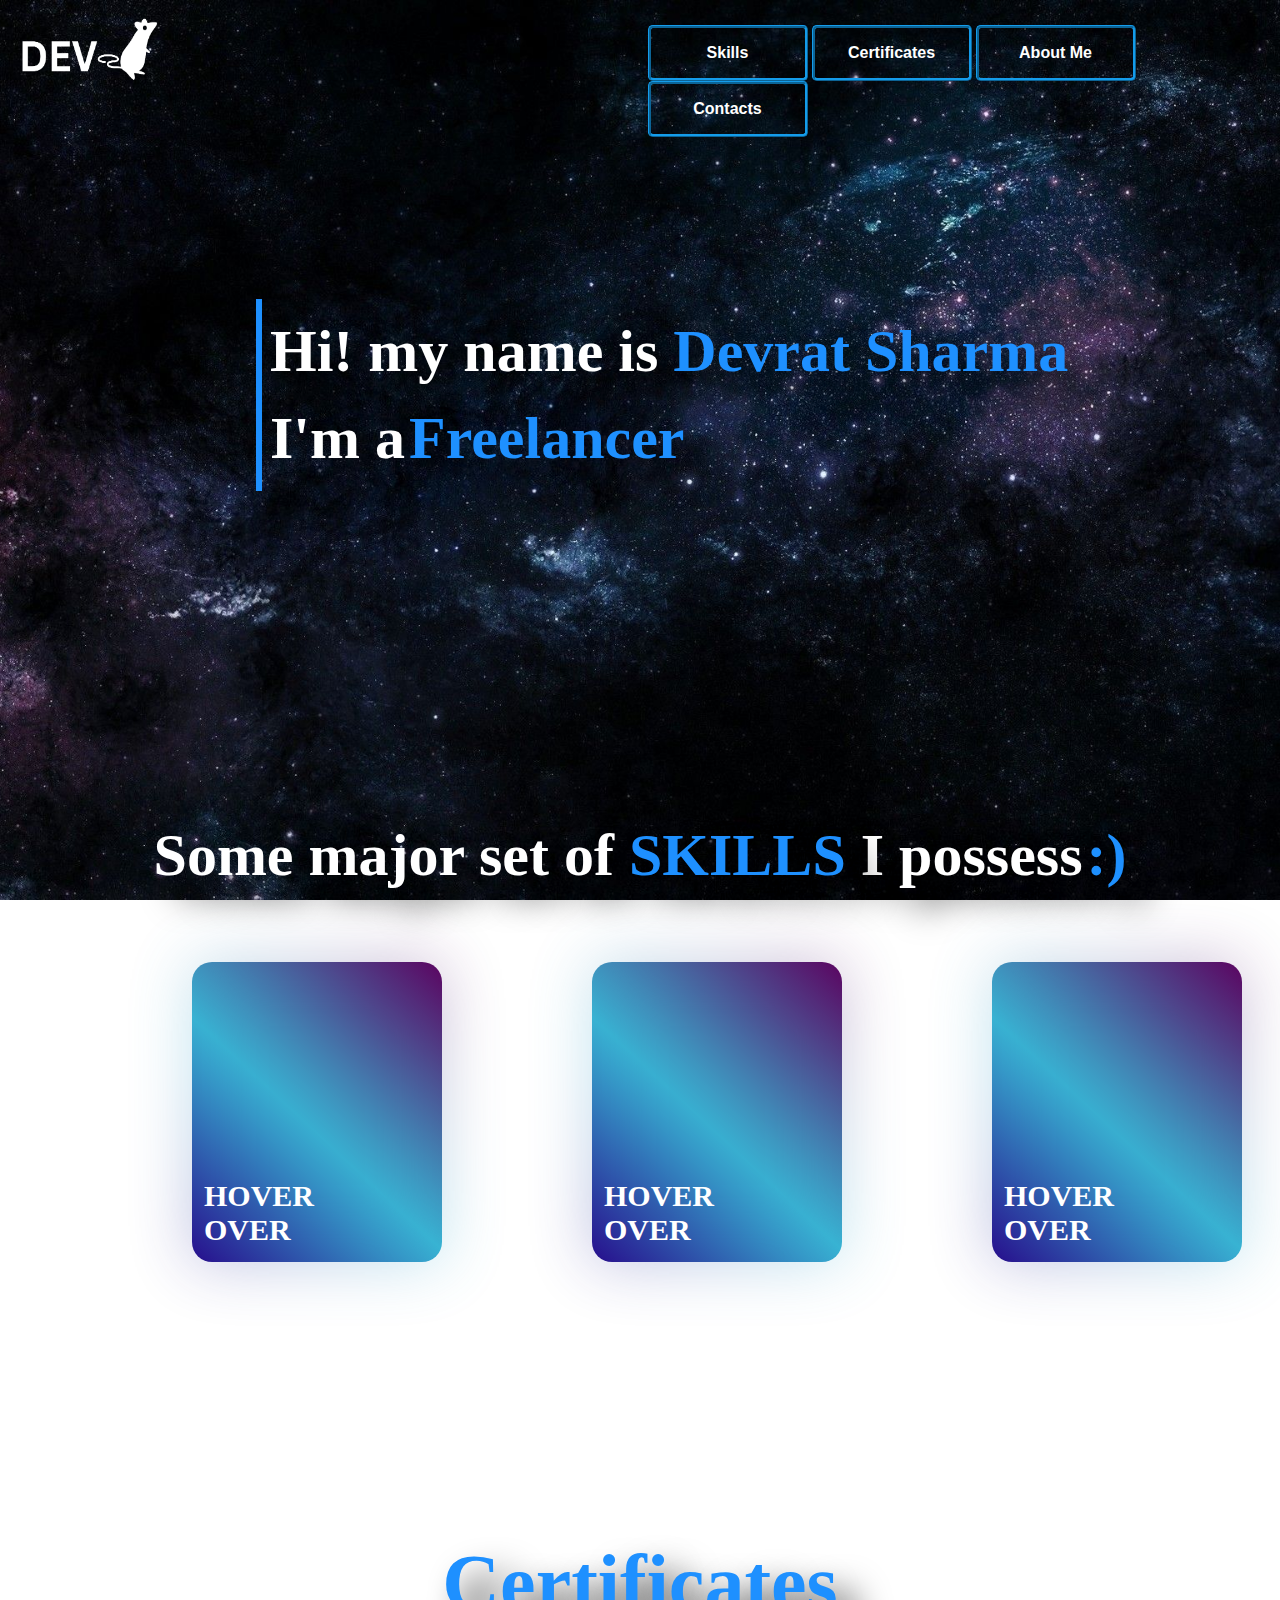
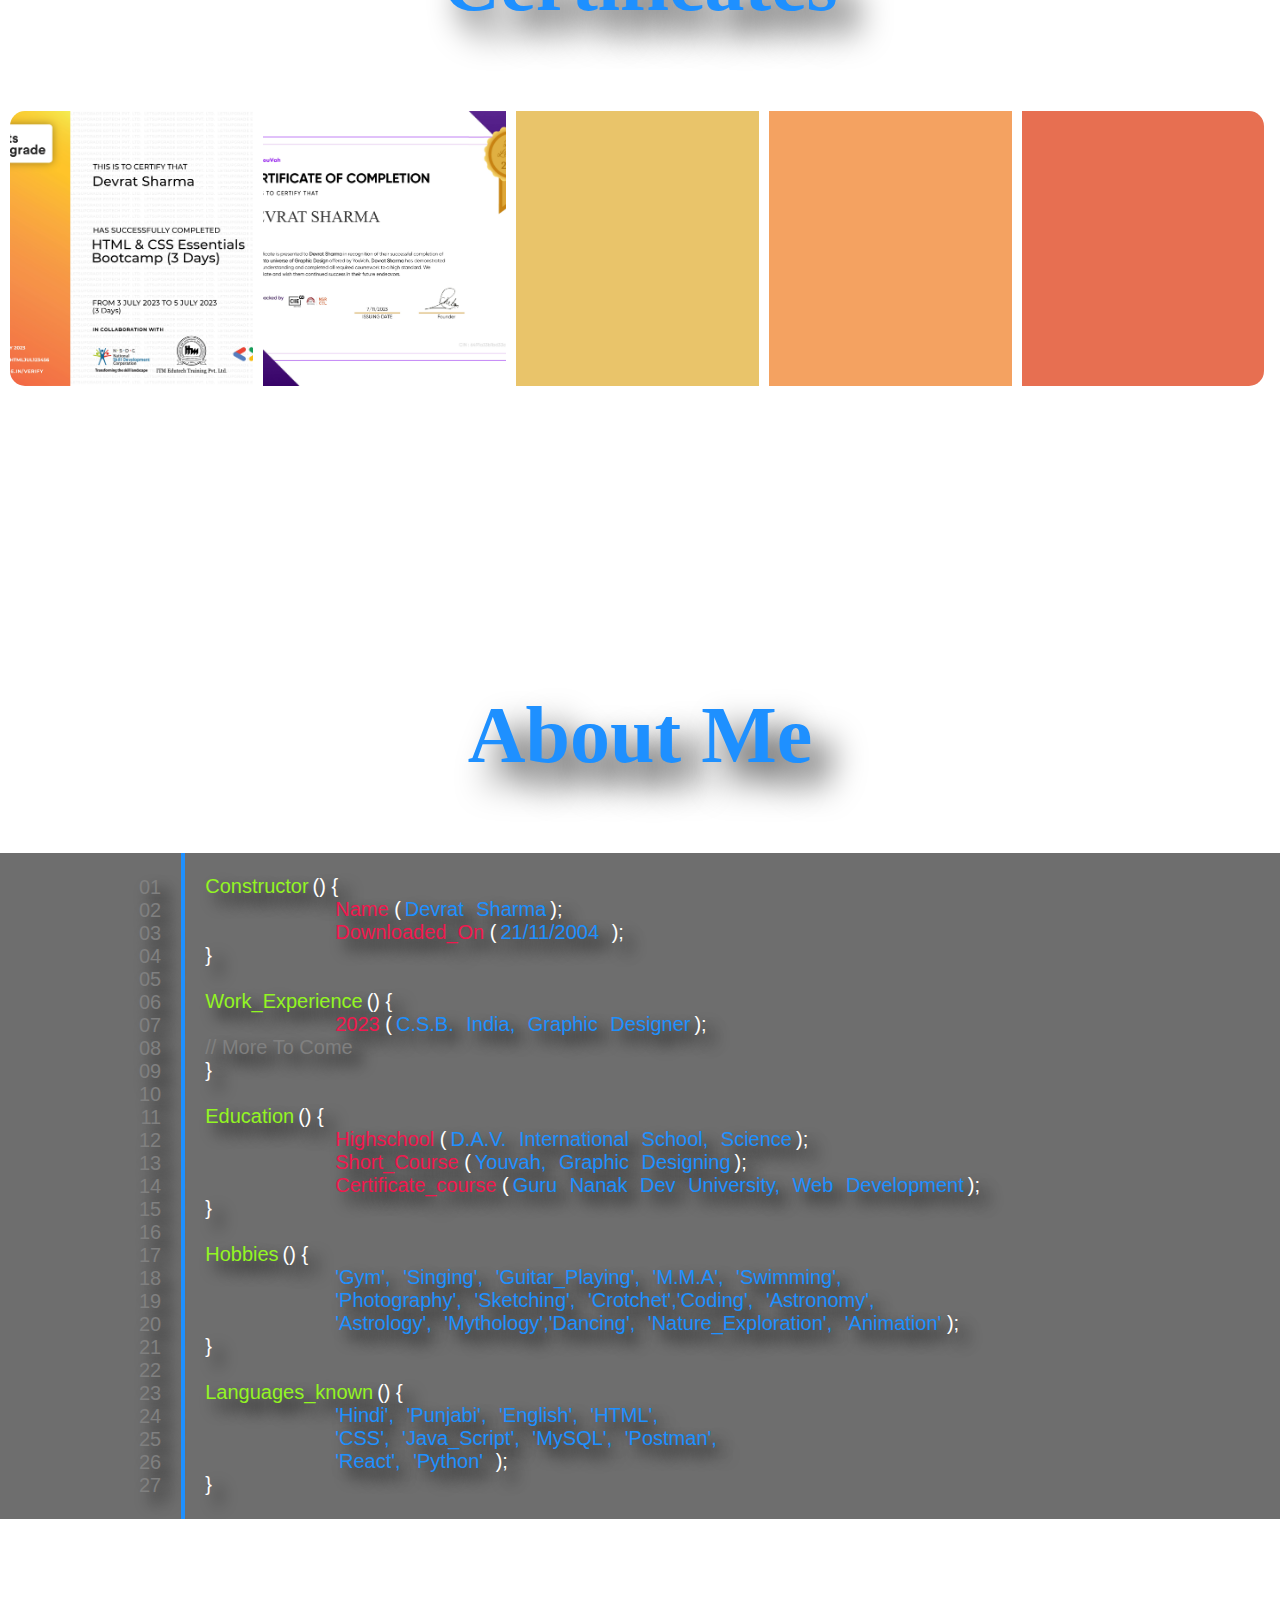
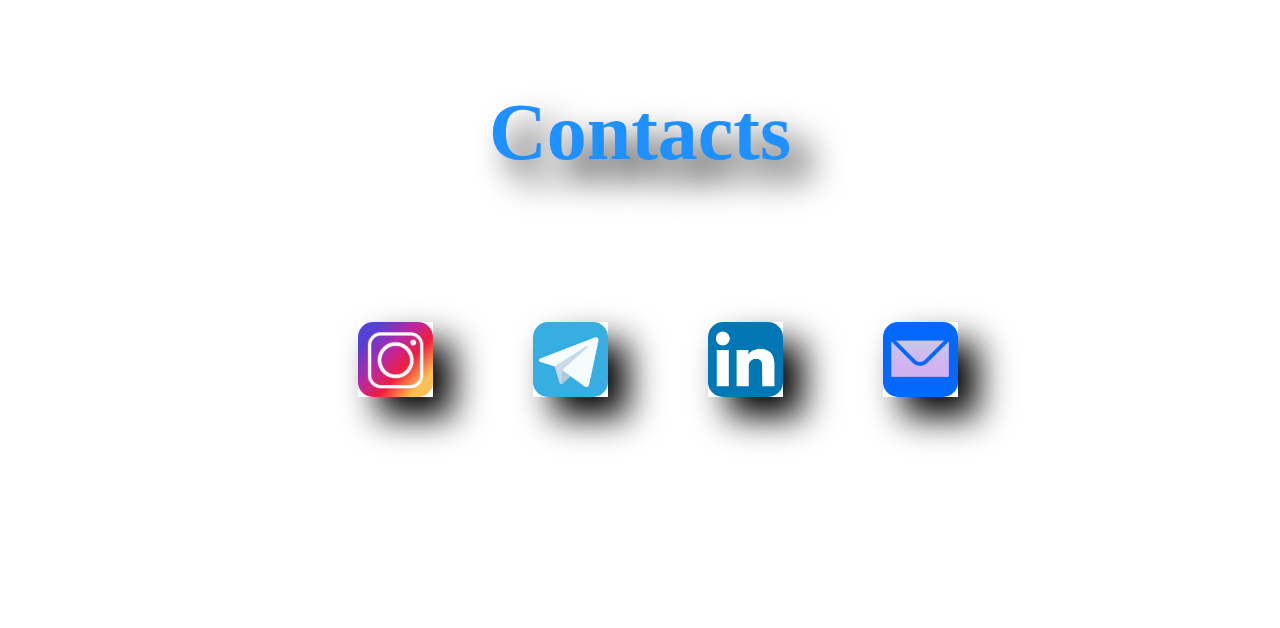
==== commit 62f97d1e: "Update index.html" ====
--- a/index.html
+++ b/index.html
@@ -113,7 +113,7 @@
                
              <BR><BR><br><br>
 <div class="cards"><link rel="stylesheet" href="hovercard.css"><script src="button_refernce.js"></script>
-  <div> </div>
+ 
     <div class="hover_card">
         <div class="canvas">
           <div class="tracker tr-1"></div>
--- a/hovercard.css
+++ b/hovercard.css
@@ -1,4 +1,4 @@
-
+.bekaar{width: 1px;}
 .cards {display: inline-flex;
     
     gap: 150px;
